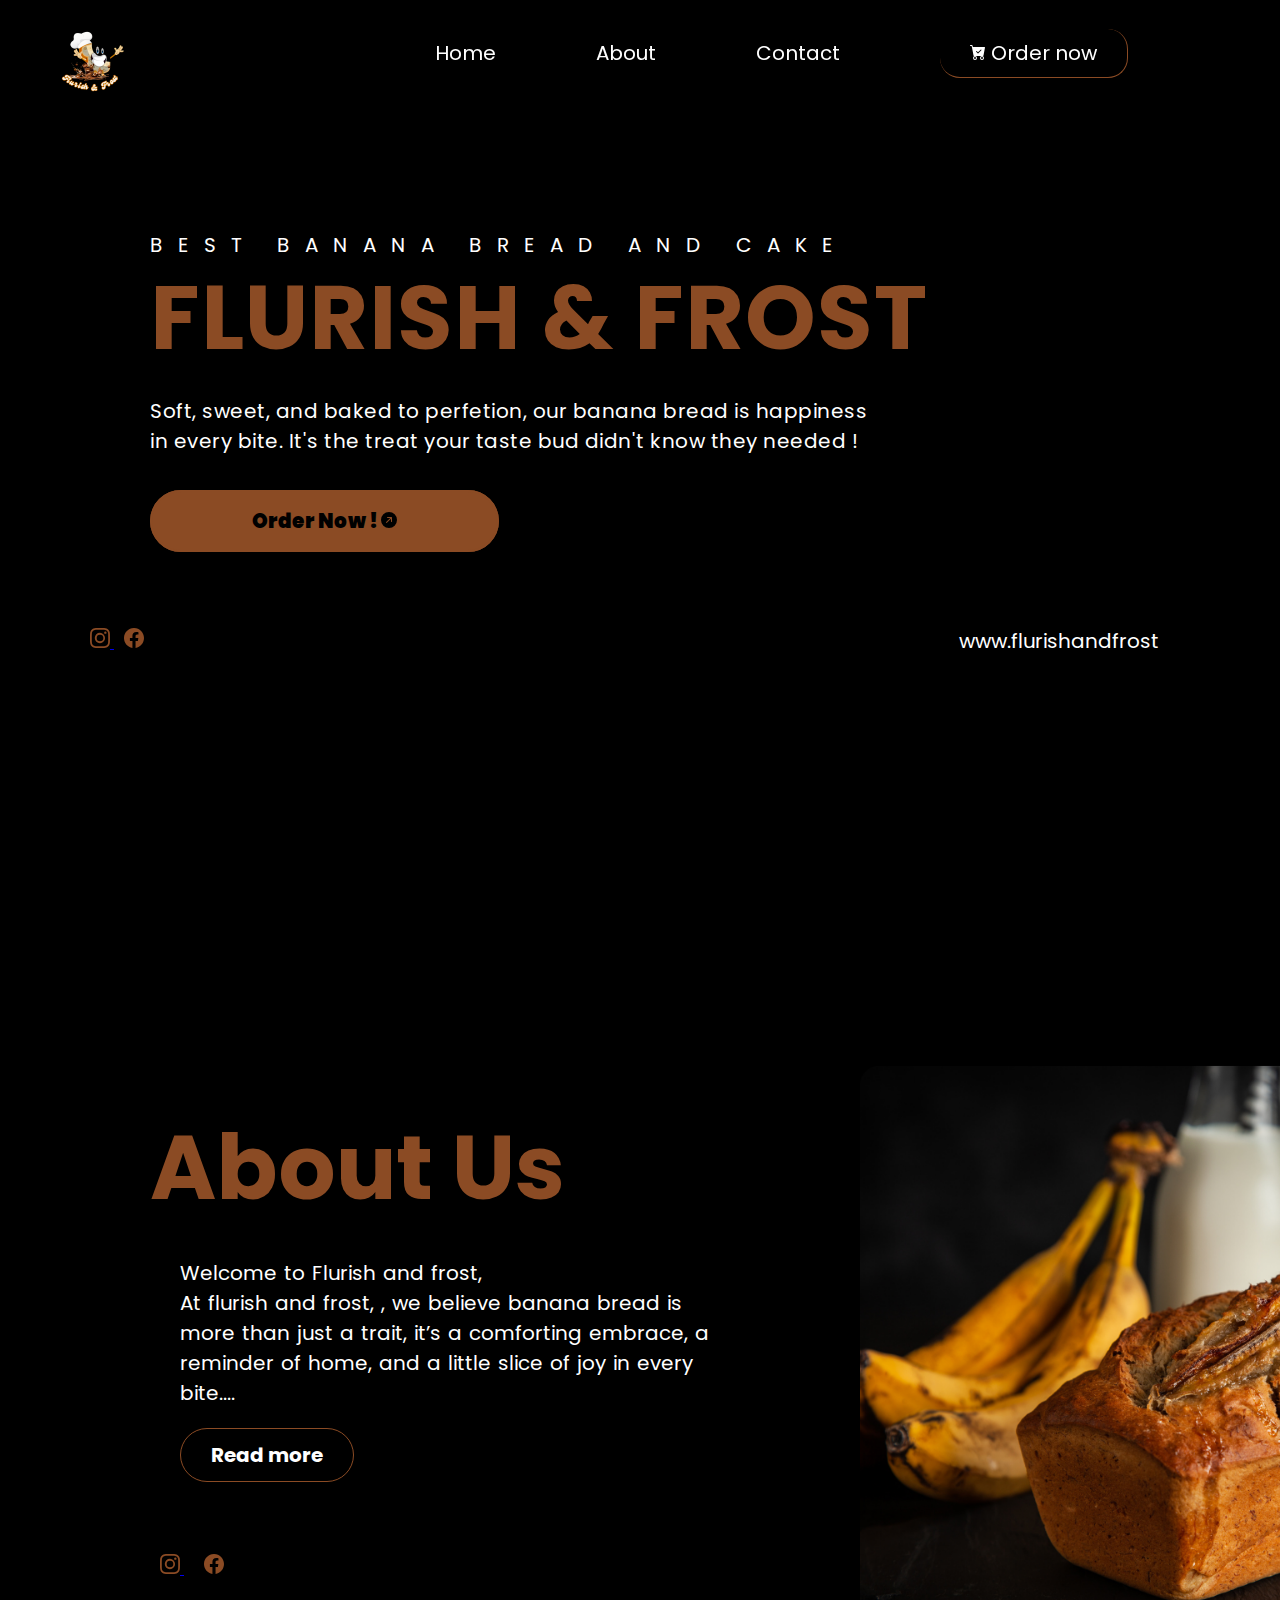
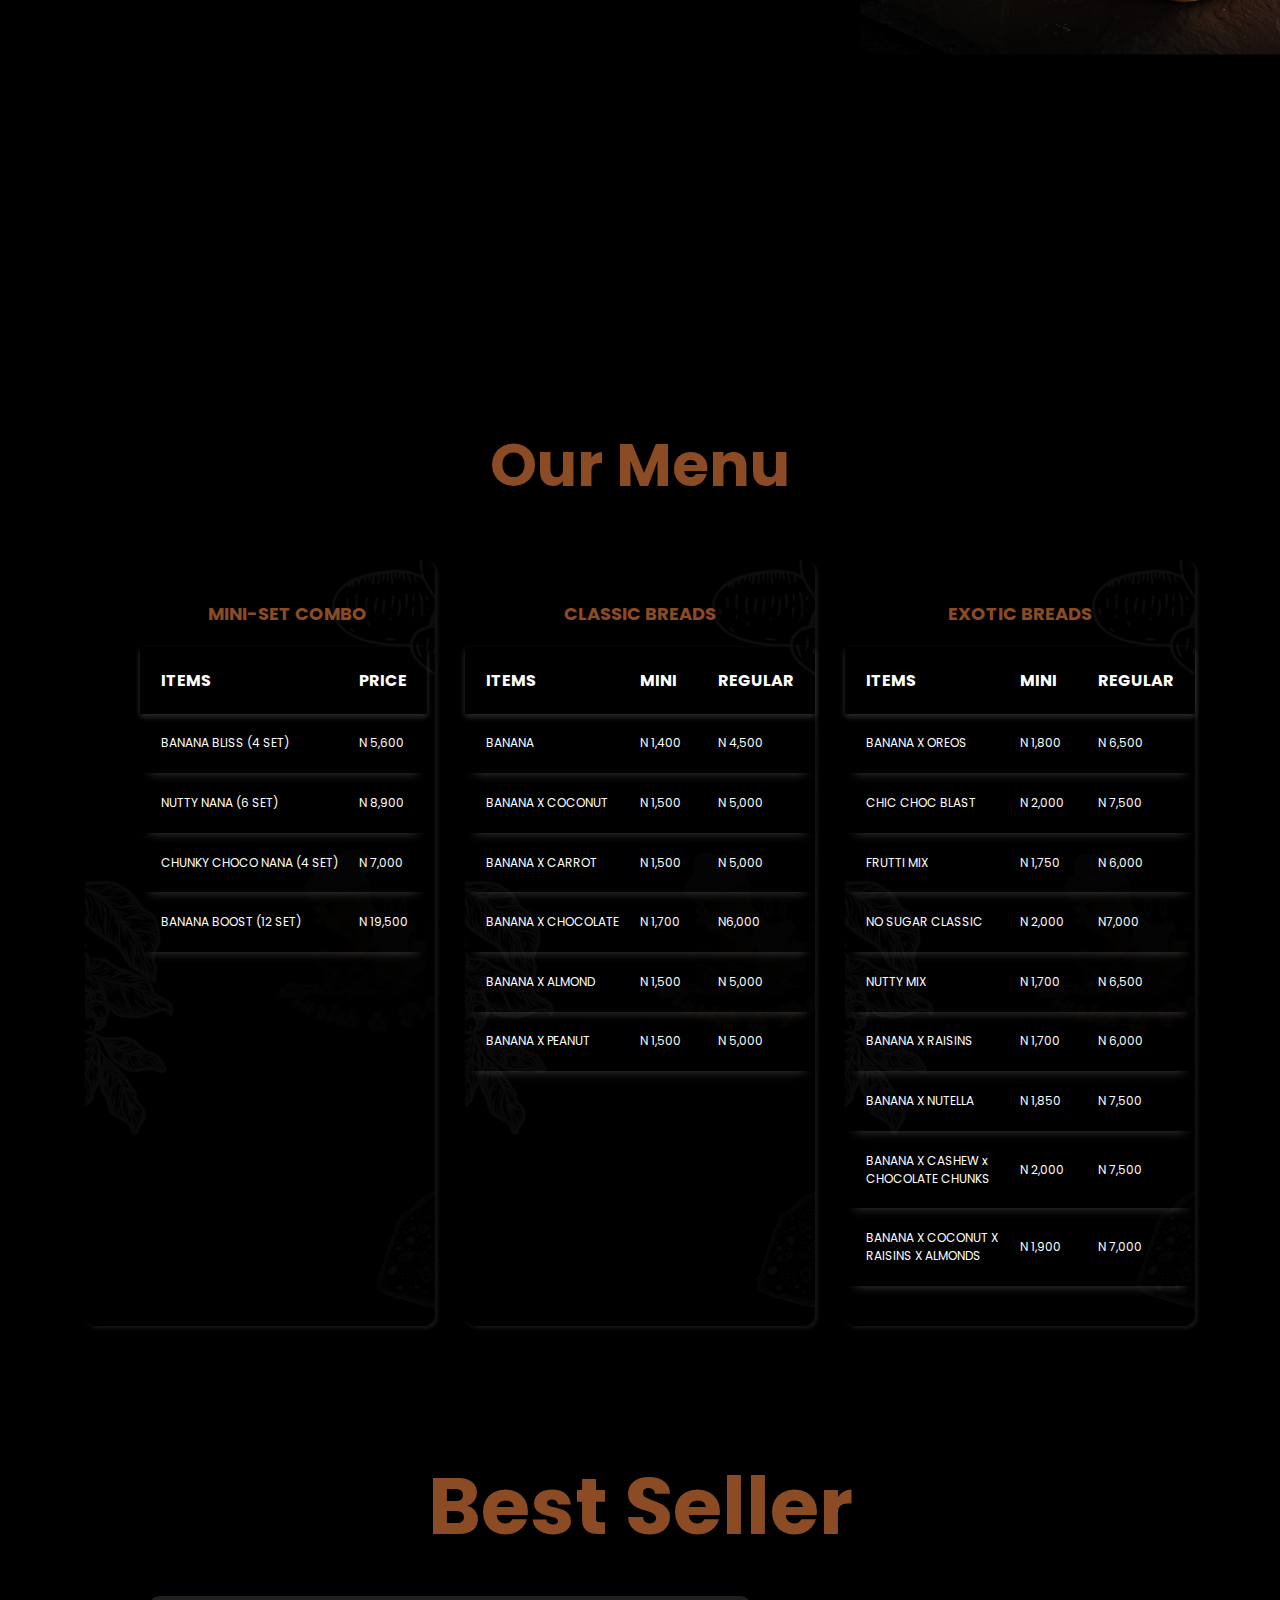
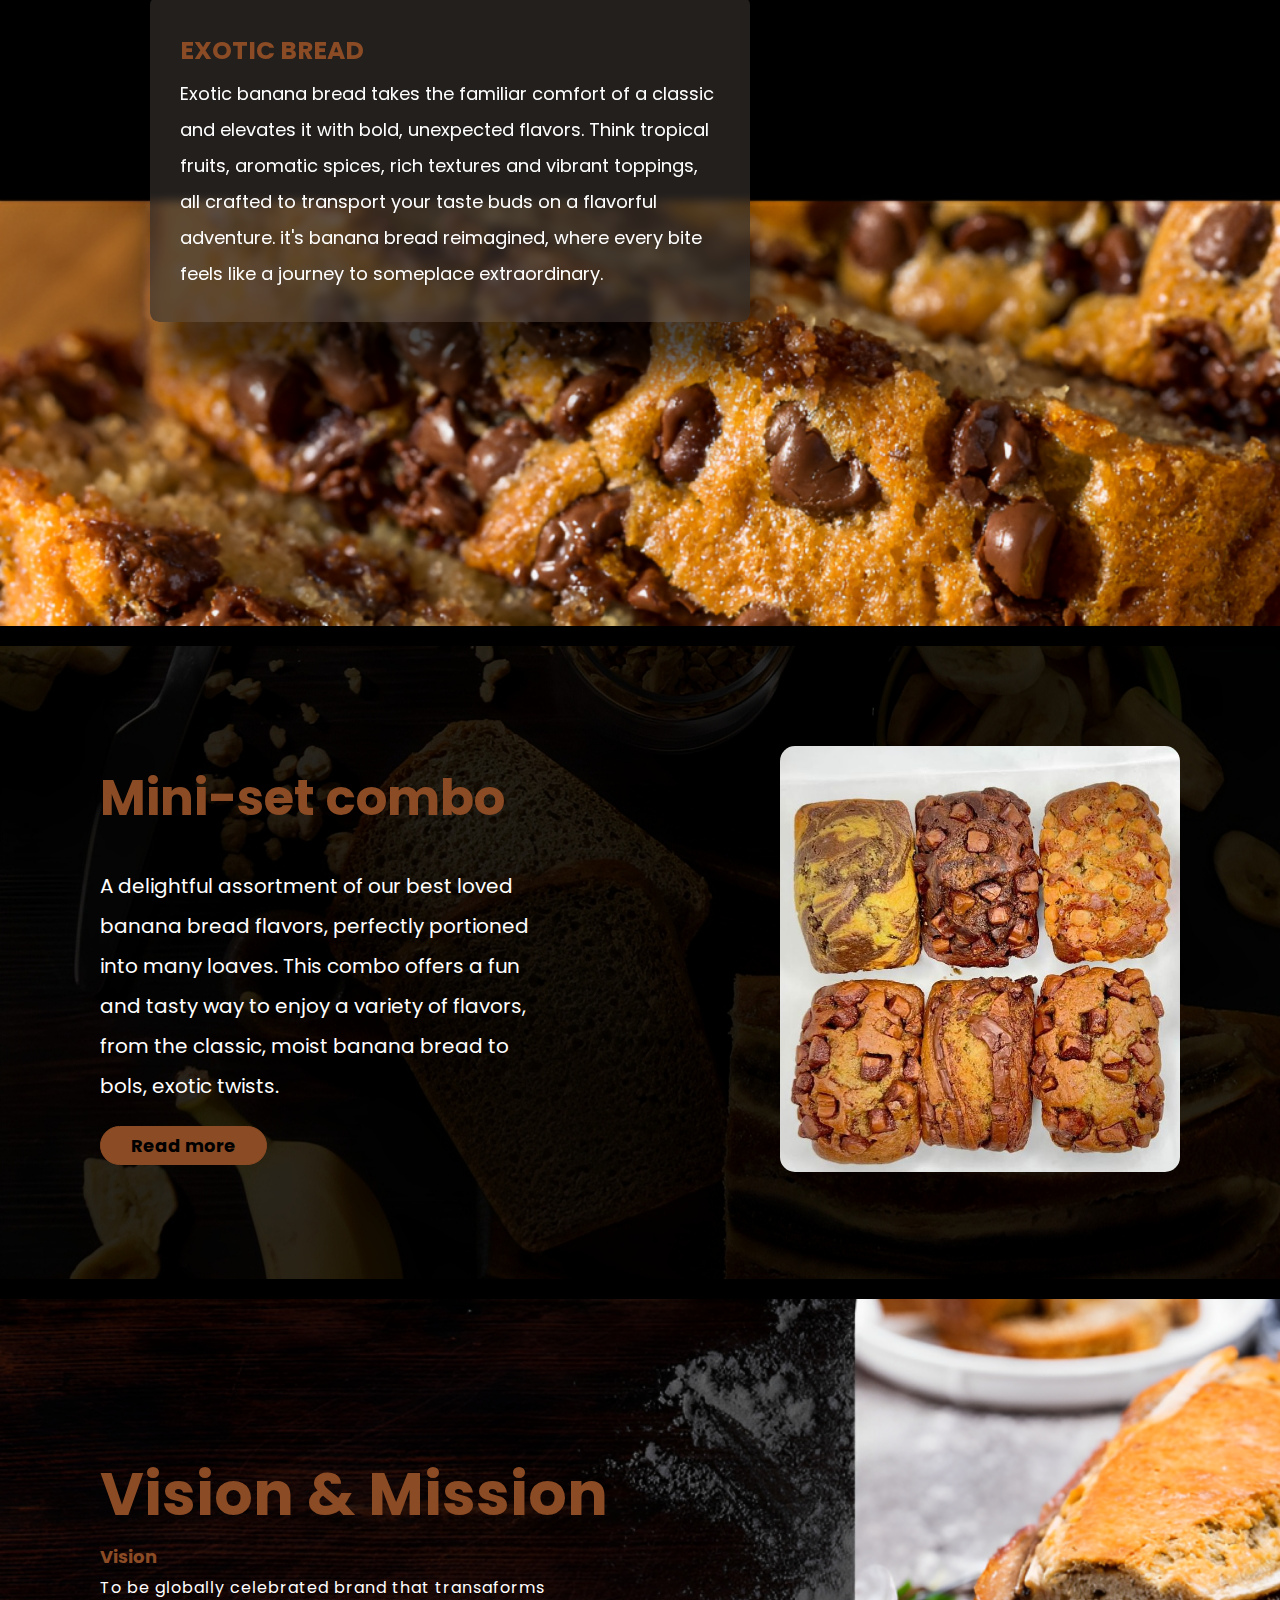
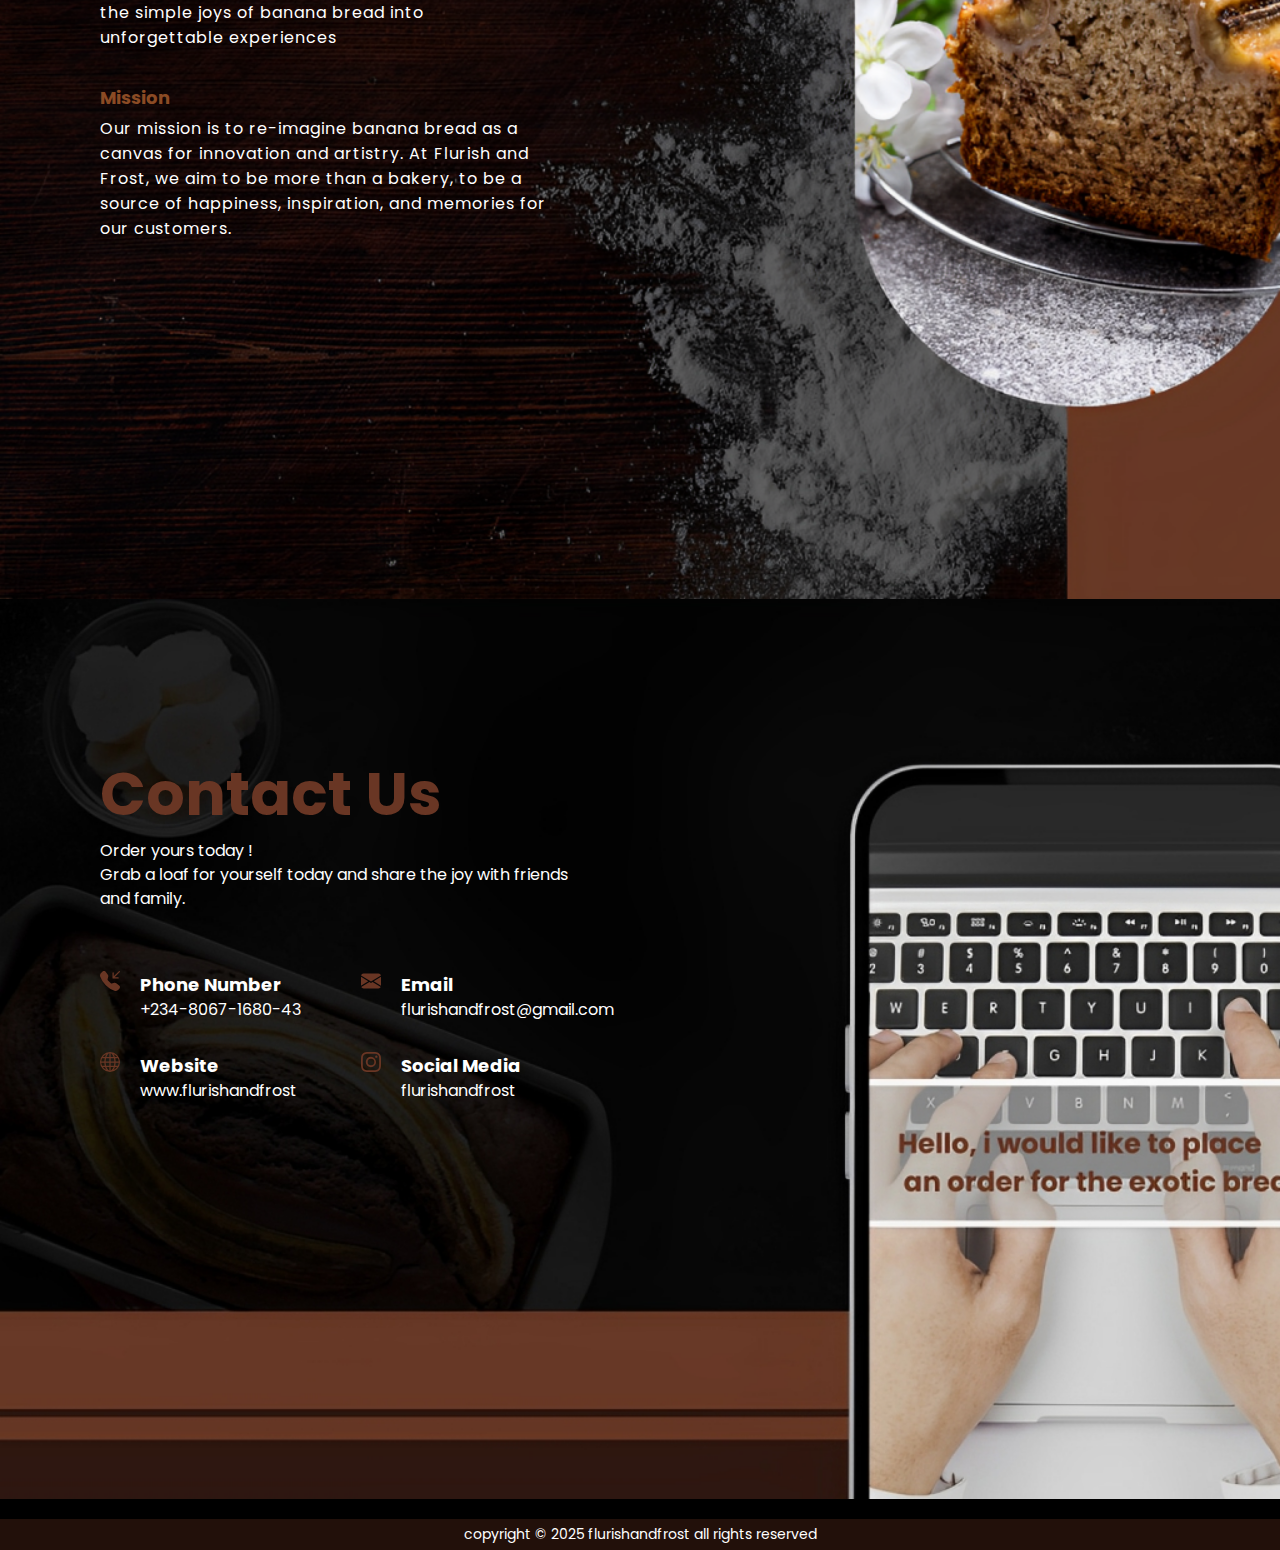
==== index.html @ 17d70f42 "Add files via upload" ====
<!DOCTYPE html>
<html lang="en">
  <head>
    <meta charset="UTF-8" />
    <meta name="viewport" content="width=device-width, initial-scale=1.0" />
    <meta
      name="description"
      content="Quality Bread at affordable prices. Chat to order directly on WhatsApp."
    />
    <title>Flurish_and_Frost</title>

    <link rel="shortcut icon" href="img/Logopng.png" type="image/x-icon" />

    <link rel="stylesheet" href="style.css" />
    <link rel="preconnect" href="https://fonts.googleapis.com" />

    <link rel="preconnect" href="https://fonts.gstatic.com" crossorigin />

    <link
      href="https://fonts.googleapis.com/css2?family=Poppins:ital,wght@0,100;0,200;0,300;0,400;0,500;0,600;0,700;0,800;0,900;1,100;1,200;1,300;1,400;1,500;1,600;1,700;1,800;1,900&family=Rubik:ital,wght@0,300..900;1,300..900&display=swap"
      rel="stylesheet"
    />
  </head>
  <body>
    <!-- Hero section begins -->
    <div class="hero-section" id="home">
      <video autoplay loop muted class="background-clip">
        <source src="Black Simple Bread Tutorial Video.mp4" type="video/mp4" />
      </video>
      <!--Header BEGINS-->
      <header>
        <img class="logo" src="img/Logopng.png" alt="logo image" />
        <ul class="menu">
          <li class="lists"><a href="#home">Home</a></li>
          <li class="lists"><a href="#about">About</a></li>
          <li class="lists"><a href="#contact">Contact</a></li>
          <li class="go-to-menu">
            <a href="#menu">
              <svg
                xmlns="http://www.w3.org/2000/svg"
                width="16"
                height="16"
                fill="currentColor"
                class="bi bi-cart-check-fill"
                viewBox="0 0 16 16"
              >
                <path
                  d="M.5 1a.5.5 0 0 0 0 1h1.11l.401 1.607 1.498 7.985A.5.5 0 0 0 4 12h1a2 2 0 1 0 0 4 2 2 0 0 0 0-4h7a2 2 0 1 0 0 4 2 2 0 0 0 0-4h1a.5.5 0 0 0 .491-.408l1.5-8A.5.5 0 0 0 14.5 3H2.89l-.405-1.621A.5.5 0 0 0 2 1zM6 14a1 1 0 1 1-2 0 1 1 0 0 1 2 0m7 0a1 1 0 1 1-2 0 1 1 0 0 1 2 0m-1.646-7.646-3 3a.5.5 0 0 1-.708 0l-1.5-1.5a.5.5 0 1 1 .708-.708L8 8.293l2.646-2.647a.5.5 0 0 1 .708.708"
                />
              </svg>
              Order now
            </a>
          </li>
        </ul>
      </header>

      <div class="hero-main appear">
        <p class="hero-spaced-letters">BEST BANANA BREAD AND CAKE</p>
        <h1>FLURISH & FROST</h1>
        <p class="hero-small-text">
          Soft, sweet, and baked to perfetion, our banana bread is happiness
          <br />
          in every bite. It's the treat your taste bud didn't know they needed !
        </p>
        <a href="#menu">
          <strong>Order Now ! </strong>
          <svg
            xmlns="http://www.w3.org/2000/svg"
            width="16"
            height="16"
            fill="currentColor"
            class="bi bi-arrow-up-right-circle-fill"
            viewBox="0 0 16 16"
          >
            <path
              d="M0 8a8 8 0 1 0 16 0A8 8 0 0 0 0 8m5.904 2.803a.5.5 0 1 1-.707-.707L9.293 6H6.525a.5.5 0 1 1 0-1H10.5a.5.5 0 0 1 .5.5v3.975a.5.5 0 0 1-1 0V6.707z"
            />
          </svg>
        </a>
      </div>
      <!--Hero footer BEGINS-->
      <div class="hero-footer">
        <div class="social-links">
          <a
            href="https://www.instagram.com/flurishandfrost?igsh=M3dkbzBxcmYwMWEx"
            target="_blank"
          >
            <svg
              style="margin-left: 10px; text-decoration: none; color: #8b4b24"
              xmlns="http://www.w3.org/2000/svg"
              width="20"
              height="20"
              fill="currentColor"
              class="bi bi-instagram"
              viewBox="0 0 16 16"
            >
              <path
                d="M8 0C5.829 0 5.556.01 4.703.048 3.85.088 3.269.222 2.76.42a3.9 3.9 0 0 0-1.417.923A3.9 3.9 0 0 0 .42 2.76C.222 3.268.087 3.85.048 4.7.01 5.555 0 5.827 0 8.001c0 2.172.01 2.444.048 3.297.04.852.174 1.433.372 1.942.205.526.478.972.923 1.417.444.445.89.719 1.416.923.51.198 1.09.333 1.942.372C5.555 15.99 5.827 16 8 16s2.444-.01 3.298-.048c.851-.04 1.434-.174 1.943-.372a3.9 3.9 0 0 0 1.416-.923c.445-.445.718-.891.923-1.417.197-.509.332-1.09.372-1.942C15.99 10.445 16 10.173 16 8s-.01-2.445-.048-3.299c-.04-.851-.175-1.433-.372-1.941a3.9 3.9 0 0 0-.923-1.417A3.9 3.9 0 0 0 13.24.42c-.51-.198-1.092-.333-1.943-.372C10.443.01 10.172 0 7.998 0zm-.717 1.442h.718c2.136 0 2.389.007 3.232.046.78.035 1.204.166 1.486.275.373.145.64.319.92.599s.453.546.598.92c.11.281.24.705.275 1.485.039.843.047 1.096.047 3.231s-.008 2.389-.047 3.232c-.035.78-.166 1.203-.275 1.485a2.5 2.5 0 0 1-.599.919c-.28.28-.546.453-.92.598-.28.11-.704.24-1.485.276-.843.038-1.096.047-3.232.047s-2.39-.009-3.233-.047c-.78-.036-1.203-.166-1.485-.276a2.5 2.5 0 0 1-.92-.598 2.5 2.5 0 0 1-.6-.92c-.109-.281-.24-.705-.275-1.485-.038-.843-.046-1.096-.046-3.233s.008-2.388.046-3.231c.036-.78.166-1.204.276-1.486.145-.373.319-.64.599-.92s.546-.453.92-.598c.282-.11.705-.24 1.485-.276.738-.034 1.024-.044 2.515-.045zm4.988 1.328a.96.96 0 1 0 0 1.92.96.96 0 0 0 0-1.92m-4.27 1.122a4.109 4.109 0 1 0 0 8.217 4.109 4.109 0 0 0 0-8.217m0 1.441a2.667 2.667 0 1 1 0 5.334 2.667 2.667 0 0 1 0-5.334"
              />
            </svg>
          </a>
          <a
            href="https://www.facebook.com/share/1EPJJAxExL/?mibextid=LQQJ4d"
            target="_blank"
          >
            <svg
              style="margin-left: 10px; text-decoration: none; color: #8b4b24"
              xmlns="http://www.w3.org/2000/svg"
              width="20"
              height="20"
              fill="currentColor"
              class="bi bi-facebook"
              viewBox="0 0 16 16"
            >
              <path
                d="M16 8.049c0-4.446-3.582-8.05-8-8.05C3.58 0-.002 3.603-.002 8.05c0 4.017 2.926 7.347 6.75 7.951v-5.625h-2.03V8.05H6.75V6.275c0-2.017 1.195-3.131 3.022-3.131.876 0 1.791.157 1.791.157v1.98h-1.009c-.993 0-1.303.621-1.303 1.258v1.51h2.218l-.354 2.326H9.25V16c3.824-.604 6.75-3.934 6.75-7.951"
              />
            </svg>
          </a>
        </div>
        <div class="web-link"><a href="#">www.flurishandfrost</a></div>
      </div>
      <!--Hero footer ends-->
    </div>
    <!--Hero section ends-->

    <!-- About section begins -->
    <div class="about ease-in" id="about">
      <div class="about-content">
        <h1>About Us</h1>
        <div class="card">
          <input id="click" type="checkbox" />

          <p>
            Welcome to Flurish and frost, <br />
            At flurish and frost, , we believe banana bread is<br />
            more than just a trait, it’s a comforting embrace, a<br />
            reminder of home, and a little slice of joy in every<br />bite....
          </p>
          <div class="content">
            <p>
              Our banana breads are crafted with care, using only <br />
              the finest, all-natural ingredients. From perfectly ripe
              <br />bananas to decadent flavors <br />and unexpected twists.<br />
              Whether you're indulging solo, sharing with loved ones,<br />
              or gifting a sweet slice of happiness<br />
              we invite you to flurish & frost your day 😋!
            </p>
            <label for="click">Show less</label>
          </div>

          <label for="click">Read more</label>
        </div>
        <div class="style-div"></div>
        <div class="style-div2"></div>
        <div class="social-links">
          <a
            href="https://www.instagram.com/flurishandfrost?igsh=M3dkbzBxcmYwMWEx"
            target="_blank"
          >
            <svg
              style="
                margin-left: 10px;
                margin-top: 50px;
                text-decoration: none;
                color: #8b4b24;
              "
              xmlns="http://www.w3.org/2000/svg"
              width="20"
              height="20"
              fill="currentColor"
              class="bi bi-instagram"
              viewBox="0 0 16 16"
            >
              <path
                d="M8 0C5.829 0 5.556.01 4.703.048 3.85.088 3.269.222 2.76.42a3.9 3.9 0 0 0-1.417.923A3.9 3.9 0 0 0 .42 2.76C.222 3.268.087 3.85.048 4.7.01 5.555 0 5.827 0 8.001c0 2.172.01 2.444.048 3.297.04.852.174 1.433.372 1.942.205.526.478.972.923 1.417.444.445.89.719 1.416.923.51.198 1.09.333 1.942.372C5.555 15.99 5.827 16 8 16s2.444-.01 3.298-.048c.851-.04 1.434-.174 1.943-.372a3.9 3.9 0 0 0 1.416-.923c.445-.445.718-.891.923-1.417.197-.509.332-1.09.372-1.942C15.99 10.445 16 10.173 16 8s-.01-2.445-.048-3.299c-.04-.851-.175-1.433-.372-1.941a3.9 3.9 0 0 0-.923-1.417A3.9 3.9 0 0 0 13.24.42c-.51-.198-1.092-.333-1.943-.372C10.443.01 10.172 0 7.998 0zm-.717 1.442h.718c2.136 0 2.389.007 3.232.046.78.035 1.204.166 1.486.275.373.145.64.319.92.599s.453.546.598.92c.11.281.24.705.275 1.485.039.843.047 1.096.047 3.231s-.008 2.389-.047 3.232c-.035.78-.166 1.203-.275 1.485a2.5 2.5 0 0 1-.599.919c-.28.28-.546.453-.92.598-.28.11-.704.24-1.485.276-.843.038-1.096.047-3.232.047s-2.39-.009-3.233-.047c-.78-.036-1.203-.166-1.485-.276a2.5 2.5 0 0 1-.92-.598 2.5 2.5 0 0 1-.6-.92c-.109-.281-.24-.705-.275-1.485-.038-.843-.046-1.096-.046-3.233s.008-2.388.046-3.231c.036-.78.166-1.204.276-1.486.145-.373.319-.64.599-.92s.546-.453.92-.598c.282-.11.705-.24 1.485-.276.738-.034 1.024-.044 2.515-.045zm4.988 1.328a.96.96 0 1 0 0 1.92.96.96 0 0 0 0-1.92m-4.27 1.122a4.109 4.109 0 1 0 0 8.217 4.109 4.109 0 0 0 0-8.217m0 1.441a2.667 2.667 0 1 1 0 5.334 2.667 2.667 0 0 1 0-5.334"
              />
            </svg>
          </a>
          <a
            href="https://www.facebook.com/share/1EPJJAxExL/?mibextid=LQQJ4d"
            target="_blank"
          >
            <svg
              style="margin-left: 20px; text-decoration: none; color: #8b4b24"
              xmlns="http://www.w3.org/2000/svg"
              width="20"
              height="20"
              fill="currentColor"
              class="bi bi-facebook"
              viewBox="0 0 16 16"
            >
              <path
                d="M16 8.049c0-4.446-3.582-8.05-8-8.05C3.58 0-.002 3.603-.002 8.05c0 4.017 2.926 7.347 6.75 7.951v-5.625h-2.03V8.05H6.75V6.275c0-2.017 1.195-3.131 3.022-3.131.876 0 1.791.157 1.791.157v1.98h-1.009c-.993 0-1.303.621-1.303 1.258v1.51h2.218l-.354 2.326H9.25V16c3.824-.604 6.75-3.934 6.75-7.951"
              />
            </svg>
          </a>
        </div>
      </div>
    </div>
    <!-- About section ends -->

    <!-- Menu setion Begins -->
    <div class="menu-section ease-in" id="menu">
      <h2>Our Menu</h2>
      <div class="flex-menu">
        <div class="table-menu ease-in i">
          <section class="table-header">
            <h2>MINI-SET COMBO</h2>
          </section>
          <section class="table-body">
            <table>
              <thead>
                <tr>
                  <th>ITEMS</th>
                  <th>PRICE</th>
                </tr>
              </thead>

              <tbody style="padding-top: 20px">
                <tr>
                  <td>BANANA BLISS (4 SET)</td>
                  <td>
                    <a
                      href=""
                      onclick="sendMessage('BANANA BLISS (4 SET)', 5600)"
                      >N 5,600</a
                    >
                  </td>
                </tr>
              </tbody>

              <tbody>
                <tr>
                  <td>NUTTY NANA (6 SET)</td>
                  <td>
                    <a
                      href="#"
                      onclick="sendMessage('NUTTY NANA (6 SET)', 8900)"
                      >N 8,900</a
                    >
                  </td>
                </tr>
              </tbody>

              <tbody>
                <tr>
                  <td>CHUNKY CHOCO NANA (4 SET)</td>
                  <td>
                    <a
                      href="#"
                      onclick="sendMessage('CHUNKY CHOCO NANA (4 SET)', 7000)"
                      >N 7,000</a
                    >
                  </td>
                </tr>
              </tbody>

              <tbody>
                <tr>
                  <td>BANANA BOOST (12 SET)</td>
                  <td>
                    <a
                      href="#"
                      onclick="sendMessage('BANANA BOOST (12 SET)', 19500)"
                      >N 19,500</a
                    >
                  </td>
                </tr>
              </tbody>
            </table>
          </section>
        </div>

        <div class="table-menu ease-in ii">
          <section class="table-header">
            <h2>Classic breads</h2>
          </section>
          <section class="table-body">
            <table>
              <thead>
                <tr>
                  <th>ITEMS</th>
                  <th>MINI</th>
                  <th>REGULAR</th>
                </tr>
              </thead>

              <tbody style="padding-top: 20px">
                <tr>
                  <td>BANANA</td>
                  <td>
                    <a href="#" onclick="sendMessage('Mini Banana Bread', 1400)"
                      >N 1,400
                    </a>
                  </td>
                  <td>
                    <a
                      href="#"
                      onclick="sendMessage('Regular Banana Bread', 4500)"
                      >N 4,500</a
                    >
                  </td>
                </tr>
              </tbody>

              <tbody>
                <tr>
                  <td>BANANA X COCONUT</td>
                  <td>
                    <a
                      href="#"
                      onclick="sendMessage('Mini BANANA X COCONUT', 1500)"
                      >N 1,500</a
                    >
                  </td>
                  <td>
                    <a
                      href="#"
                      onclick="sendMessage('Regular BANANA X COCONUT', 5000)"
                      >N 5,000</a
                    >
                  </td>
                </tr>
              </tbody>

              <tbody>
                <tr>
                  <td>BANANA X CARROT</td>
                  <td>
                    <a
                      href="#"
                      onclick="sendMessage('Mini BANANA X CARROTT', 1500)"
                      >N 1,500
                    </a>
                  </td>
                  <td>
                    <a
                      href="#"
                      onclick="sendMessage('Regular BANANA X CARROT', 5000)"
                      >N 5,000</a
                    >
                  </td>
                </tr>
              </tbody>

              <tbody>
                <tr>
                  <td>BANANA X CHOCOLATE</td>
                  <td>
                    <a
                      href="#"
                      onclick="sendMessage('Mini BANANA X CHOCOLATE', 1700)"
                      >N 1,700</a
                    >
                  </td>
                  <td>
                    <a
                      href="#"
                      onclick="sendMessage('Regular BANANA X CHOCOLATE', 6000)"
                      >N6,000</a
                    >
                  </td>
                </tr>
              </tbody>

              <tbody>
                <tr>
                  <td>BANANA X ALMOND</td>
                  <td>
                    <a
                      href="#"
                      onclick="sendMessage('Mini BANANA X ALMOND', 1500)"
                      >N 1,500
                    </a>
                  </td>
                  <td>
                    <a
                      href="#"
                      onclick="sendMessage('Regular BANANA X ALMOND', 5000)"
                      >N 5,000
                    </a>
                  </td>
                </tr>
              </tbody>

              <tbody>
                <tr>
                  <td>BANANA X PEANUT</td>
                  <td>
                    <a
                      href="#"
                      onclick="sendMessage('Mini BANANA X PEANUT', 1500)"
                      >N 1,500
                    </a>
                  </td>
                  <td>
                    <a
                      href="#"
                      onclick="sendMessage('Regular BANANA X PEANUT', 5000)"
                      >N 5,000</a
                    >
                  </td>
                </tr>
              </tbody>
            </table>
          </section>
        </div>

        <div class="table-menu ease-in iii">
          <section class="table-header">
            <h2>Exotic breads</h2>
          </section>
          <section class="table-body">
            <table>
              <thead>
                <tr>
                  <th>ITEMS</th>
                  <th>MINI</th>
                  <th>REGULAR</th>
                </tr>
              </thead>

              <tbody>
                <tr>
                  <td>BANANA X OREOS</td>
                  <td>
                    <a
                      href="#"
                      onclick="sendMessage('Mini BANANA X OREOS', 1800)"
                      >N 1,800</a
                    >
                  </td>
                  <td>
                    <a
                      href="#"
                      onclick="sendMessage('Regular BANANA X OREOS', 6500)"
                      >N 6,500</a
                    >
                  </td>
                </tr>
              </tbody>

              <tbody>
                <tr>
                  <td>CHIC CHOC BLAST</td>
                  <td>
                    <a
                      href="#"
                      onclick="sendMessage('Mini CHIC CHOC BLAST', 2000)"
                      >N 2,000</a
                    >
                  </td>
                  <td>
                    <a
                      href="#"
                      onclick="sendMessage('Regular CHIC CHOC BLAST', 7500)"
                      >N 7,500</a
                    >
                  </td>
                </tr>
              </tbody>

              <tbody>
                <tr>
                  <td>FRUTTI MIX</td>
                  <td>
                    <a href="#" onclick="sendMessage('Mini FRUTTI MIX', 1750)"
                      >N 1,750</a
                    >
                  </td>
                  <td>
                    <a
                      href="#"
                      onclick="sendMessage('Regular FRUTTI MIX', 6000)"
                      >N 6,000</a
                    >
                  </td>
                </tr>
              </tbody>

              <tbody>
                <tr>
                  <td>NO SUGAR CLASSIC</td>
                  <td>
                    <a
                      href="#"
                      onclick="sendMessage('Mini NO SUGAR CLASSIC', 2000)"
                      >N 2,000</a
                    >
                  </td>
                  <td>
                    <a
                      href="#"
                      onclick="sendMessage('Regular NO SUGAR CLASSIC', 7000)"
                      >N7,000</a
                    >
                  </td>
                </tr>
              </tbody>

              <tbody>
                <tr>
                  <td>NUTTY MIX</td>
                  <td>
                    <a href="#" onclick="sendMessage('Mini NUTTY MIX', 1700)"
                      >N 1,700</a
                    >
                  </td>
                  <td>
                    <a href="#" onclick="sendMessage('Regular NUTTY MIX', 6500)"
                      >N 6,500</a
                    >
                  </td>
                </tr>
              </tbody>

              <tbody>
                <tr>
                  <td>BANANA X RAISINS</td>
                  <td>
                    <a
                      href="#"
                      onclick="sendMessage('Mini BANANA X RAISINS', 1700)"
                      >N 1,700</a
                    >
                  </td>
                  <td>
                    <a
                      href="#"
                      onclick="sendMessage('Regular BANANA X RAISINS', 6000)"
                      >N 6,000</a
                    >
                  </td>
                </tr>
              </tbody>

              <tbody>
                <tr>
                  <td>BANANA X NUTELLA</td>
                  <td>
                    <a
                      href="#"
                      onclick="sendMessage('Mini BANANA X NUTELLA', 1850)"
                      >N 1,850</a
                    >
                  </td>
                  <td>
                    <a
                      href="#"
                      onclick="sendMessage('Regular BANANA X NUTELLA', 7500)"
                      >N 7,500</a
                    >
                  </td>
                </tr>
              </tbody>

              <tbody>
                <tr>
                  <td>BANANA X CASHEW x CHOCOLATE CHUNKS</td>
                  <td>
                    <a
                      href="#"
                      onclick="sendMessage('Mini BANANA X CASHEW X CHOCOLATE CHUNKS', 2000)"
                      >N 2,000</a
                    >
                  </td>
                  <td>
                    <a
                      href="#"
                      onclick="sendMessage('Regular BANANA X CASHEW X CHOCOLATE CHUNKS', 7500)"
                      >N 7,500</a
                    >
                  </td>
                </tr>
              </tbody>

              <tbody>
                <tr>
                  <td>BANANA X COCONUT X <br />RAISINS X ALMONDS</td>
                  <td>
                    <a
                      href="#"
                      onclick="sendMessage('Mini BANANA X COCONUT X RAISINS X ALMOND ', 1900)"
                      >N 1,900</a
                    >
                  </td>
                  <td>
                    <a
                      href="#"
                      onclick="sendMessage('Regular BANANA X COCONUT X RAISINS X ALMOND', 7000)"
                      >N 7,000</a
                    >
                  </td>
                </tr>
              </tbody>
            </table>
          </section>
        </div>
      </div>
    </div>
    <!-- Menu section Ends -->

    <!-- Best seller exotic section begins -->
    <div class="best-seller-exotic">
      <h2>Best Seller</h2>
      <div class="best-seller-card ease-in">
        <h3>EXOTIC BREAD</h3>
        <p>
          Exotic banana bread takes the familiar comfort of a classic and
          elevates it with bold, unexpected flavors. Think tropical fruits,
          aromatic spices, rich textures and vibrant toppings, all crafted to
          transport your taste buds on a flavorful adventure. it's banana bread
          reimagined, where every bite feels like a journey to someplace
          extraordinary.
        </p>
      </div>
    </div>
    <!-- Best seller exotic section ends -->

    <!-- Best seller mini-set combo begins -->
    <div class="best-seller-mini-combo">
      <div class="combo-flex">
        <div class="combo-card ease-in">
          <h2>Mini-set combo</h2>
          <input id="check" type="checkbox" />

          <p>
            A delightful assortment of our best loved banana bread flavors,
            perfectly portioned into many loaves. This combo offers a fun and
            tasty way to enjoy a variety of flavors, from the classic, moist
            banana bread to bols, exotic twists.
          </p>
          <div class="combo-content">
            <p>
              Perfect for shaing, gifting, or satisfying a craving for something
              sweet and satisfying. With each mini-loaf, you get a little bite
              of everything, ideal for those whoe wants to try more and indulge
              in a range of delicious, comforting treats.😋
            </p>
            <label for="check">Show less</label>
          </div>

          <label for="check">Read more</label>
        </div>

        <div class="ease-in">
          <img
            src="img/mini set combo.jpg"
            alt="mini-set banana bread"
            width="500"
          />
        </div>
      </div>
    </div>
    <!-- Best seller mini-set combo ends -->

    <!-- Vision section Begins-->
    <div class="vision-section ease-in">
      <h2>Vision & Mission</h2>
      <div class="ease-in">
        <h3>Vision</h3>
        <p>
          To be globally celebrated brand that transaforms the simple joys of
          banana bread into unforgettable experiences
        </p>

        <h3>Mission</h3>
        <p>
          Our mission is to re-imagine banana bread as a canvas for innovation
          and artistry. At Flurish and Frost, we aim to be more than a bakery,
          to be a source of happiness, inspiration, and memories for our
          customers.
        </p>
      </div>
    </div>
    <!-- Vision section Ends -->

    <!-- Contact Section begins -->
    <div class="contact-section ease-in" id="contact">
      <h2>Contact Us</h2>
      <p>Order yours today !</p>
      <p class="xi">
        Grab a loaf for yourself today and share the joy with friends and
        family.
      </p>

      <div class="contact-flex">
        <div>
          <div class="contact-flex">
            <svg
              xmlns="http://www.w3.org/2000/svg"
              width="16"
              height="16"
              fill="#693624"
              class="bi bi-telephone-inbound-fill"
              viewBox="0 0 16 16"
            >
              <path
                fill-rule="evenodd"
                d="M1.885.511a1.745 1.745 0 0 1 2.61.163L6.29 2.98c.329.423.445.974.315 1.494l-.547 2.19a.68.68 0 0 0 .178.643l2.457 2.457a.68.68 0 0 0 .644.178l2.189-.547a1.75 1.75 0 0 1 1.494.315l2.306 1.794c.829.645.905 1.87.163 2.611l-1.034 1.034c-.74.74-1.846 1.065-2.877.702a18.6 18.6 0 0 1-7.01-4.42 18.6 18.6 0 0 1-4.42-7.009c-.362-1.03-.037-2.137.703-2.877zM15.854.146a.5.5 0 0 1 0 .708L11.707 5H14.5a.5.5 0 0 1 0 1h-4a.5.5 0 0 1-.5-.5v-4a.5.5 0 0 1 1 0v2.793L15.146.146a.5.5 0 0 1 .708 0"
              />
            </svg>
            <div>
              <h3>Phone Number</h3>
              <p>+234-8067-1680-43</p>
            </div>
          </div>

          <div class="contact-flex">
            <svg
              xmlns="http://www.w3.org/2000/svg"
              width="16"
              height="16"
              fill="#693624"
              class="bi bi-globe"
              viewBox="0 0 16 16"
            >
              <path
                d="M0 8a8 8 0 1 1 16 0A8 8 0 0 1 0 8m7.5-6.923c-.67.204-1.335.82-1.887 1.855A8 8 0 0 0 5.145 4H7.5zM4.09 4a9.3 9.3 0 0 1 .64-1.539 7 7 0 0 1 .597-.933A7.03 7.03 0 0 0 2.255 4zm-.582 3.5c.03-.877.138-1.718.312-2.5H1.674a7 7 0 0 0-.656 2.5zM4.847 5a12.5 12.5 0 0 0-.338 2.5H7.5V5zM8.5 5v2.5h2.99a12.5 12.5 0 0 0-.337-2.5zM4.51 8.5a12.5 12.5 0 0 0 .337 2.5H7.5V8.5zm3.99 0V11h2.653c.187-.765.306-1.608.338-2.5zM5.145 12q.208.58.468 1.068c.552 1.035 1.218 1.65 1.887 1.855V12zm.182 2.472a7 7 0 0 1-.597-.933A9.3 9.3 0 0 1 4.09 12H2.255a7 7 0 0 0 3.072 2.472M3.82 11a13.7 13.7 0 0 1-.312-2.5h-2.49c.062.89.291 1.733.656 2.5zm6.853 3.472A7 7 0 0 0 13.745 12H11.91a9.3 9.3 0 0 1-.64 1.539 7 7 0 0 1-.597.933M8.5 12v2.923c.67-.204 1.335-.82 1.887-1.855q.26-.487.468-1.068zm3.68-1h2.146c.365-.767.594-1.61.656-2.5h-2.49a13.7 13.7 0 0 1-.312 2.5m2.802-3.5a7 7 0 0 0-.656-2.5H12.18c.174.782.282 1.623.312 2.5zM11.27 2.461c.247.464.462.98.64 1.539h1.835a7 7 0 0 0-3.072-2.472c.218.284.418.598.597.933M10.855 4a8 8 0 0 0-.468-1.068C9.835 1.897 9.17 1.282 8.5 1.077V4z"
              />
            </svg>
            <div>
              <h3>Website</h3>
              <p>www.flurishandfrost</p>
            </div>
          </div>
        </div>

        <div>
          <div class="contact-flex">
            <svg
              xmlns="http://www.w3.org/2000/svg"
              width="16"
              height="16"
              fill="#693624"
              class="bi bi-envelope-fill"
              viewBox="0 0 16 16"
            >
              <path
                d="M.05 3.555A2 2 0 0 1 2 2h12a2 2 0 0 1 1.95 1.555L8 8.414zM0 4.697v7.104l5.803-3.558zM6.761 8.83l-6.57 4.027A2 2 0 0 0 2 14h12a2 2 0 0 0 1.808-1.144l-6.57-4.027L8 9.586zm3.436-.586L16 11.801V4.697z"
              />
            </svg>
            <div>
              <h3>Email</h3>
              <p>flurishandfrost@gmail.com</p>
            </div>
          </div>

          <div class="contact-flex">
            <svg
              xmlns="http://www.w3.org/2000/svg"
              width="16"
              height="16"
              fill="#693624"
              class="bi bi-instagram"
              viewBox="0 0 16 16"
            >
              <path
                d="M8 0C5.829 0 5.556.01 4.703.048 3.85.088 3.269.222 2.76.42a3.9 3.9 0 0 0-1.417.923A3.9 3.9 0 0 0 .42 2.76C.222 3.268.087 3.85.048 4.7.01 5.555 0 5.827 0 8.001c0 2.172.01 2.444.048 3.297.04.852.174 1.433.372 1.942.205.526.478.972.923 1.417.444.445.89.719 1.416.923.51.198 1.09.333 1.942.372C5.555 15.99 5.827 16 8 16s2.444-.01 3.298-.048c.851-.04 1.434-.174 1.943-.372a3.9 3.9 0 0 0 1.416-.923c.445-.445.718-.891.923-1.417.197-.509.332-1.09.372-1.942C15.99 10.445 16 10.173 16 8s-.01-2.445-.048-3.299c-.04-.851-.175-1.433-.372-1.941a3.9 3.9 0 0 0-.923-1.417A3.9 3.9 0 0 0 13.24.42c-.51-.198-1.092-.333-1.943-.372C10.443.01 10.172 0 7.998 0zm-.717 1.442h.718c2.136 0 2.389.007 3.232.046.78.035 1.204.166 1.486.275.373.145.64.319.92.599s.453.546.598.92c.11.281.24.705.275 1.485.039.843.047 1.096.047 3.231s-.008 2.389-.047 3.232c-.035.78-.166 1.203-.275 1.485a2.5 2.5 0 0 1-.599.919c-.28.28-.546.453-.92.598-.28.11-.704.24-1.485.276-.843.038-1.096.047-3.232.047s-2.39-.009-3.233-.047c-.78-.036-1.203-.166-1.485-.276a2.5 2.5 0 0 1-.92-.598 2.5 2.5 0 0 1-.6-.92c-.109-.281-.24-.705-.275-1.485-.038-.843-.046-1.096-.046-3.233s.008-2.388.046-3.231c.036-.78.166-1.204.276-1.486.145-.373.319-.64.599-.92s.546-.453.92-.598c.282-.11.705-.24 1.485-.276.738-.034 1.024-.044 2.515-.045zm4.988 1.328a.96.96 0 1 0 0 1.92.96.96 0 0 0 0-1.92m-4.27 1.122a4.109 4.109 0 1 0 0 8.217 4.109 4.109 0 0 0 0-8.217m0 1.441a2.667 2.667 0 1 1 0 5.334 2.667 2.667 0 0 1 0-5.334"
              />
            </svg>
            <div>
              <h3>Social Media</h3>
              <p>flurishandfrost</p>
            </div>
          </div>
        </div>
      </div>
    </div>
    <!-- Contact Section Ends -->
    <footer>copyright &copy; 2025 flurishandfrost all rights reserved</footer>
    <script src="myscript.js"></script>
  </body>
</html>
---- style.css ----
* {
  margin: 0;
  padding: 0;
  box-sizing: border-box;
  font-family: "poppins";
  scroll-behavior: smooth;
}

body {
  background-color: black;
}

.hero-section {
  height: 100vh;
  position: relative;
}

.background-clip {
  position: absolute;
  right: 0;
  bottom: 0;
  z-index: -1;
}

@media (min-aspect-ratio: 16/9) {
  .background-clip {
    width: 100%;
    height: auto;
  }
}

@media (max-aspect-ratio: 16/9) {
  .background-clip {
    width: auto;
    height: 100%;
  }
}

header {
  /* margin: 30px; */
  display: flex;
  justify-content: space-around;
  /* margin-left: -70px; */
  margin-top: 0;
  align-items: center;
  position: fixed;
  top: 0;
  left: 0;
  width: 100%;
  z-index: 9999;
}

.logo {
  margin-left: -150px;
  padding-top: 25px;
  width: 80px;
}

header a {
  text-decoration: none;
  color: #fff;
}

header a:hover {
  color: #8b4b24;
}

header.sticky {
  background-color: #000000;
  box-shadow: rgba(175, 163, 156, 0.378) 0px 10px 10px -10px;
}
.go-to-menu a {
  color: #ffffff;
  text-decoration: none;
  border-right: 1px solid #8b4b24;
  border-bottom: 1px solid #8b4b24;
  padding: 10px 30px;
  margin-top: -10px;
  border-radius: 20px;
}

.go-to-menu a:hover {
  color: #8b4b24;
  transition: 1s;
  background-image: linear-gradient(
    -30deg,
    rgba(139, 75, 36, 0.762),
    rgba(2, 2, 2, 0.24),
    rgba(0, 0, 0, 0)
  );
}

.menu {
  display: flex;
  color: #ffffff;
  list-style: none;
  gap: 100px;
}

.menu li {
  font-size: 20px;
}

.hero-main {
  margin-left: 150px;
  padding-top: 200px;
}

.hero-spaced-letters {
  color: #ffffff;
  font-size: 20px;
  letter-spacing: 15px;
}

.hero-main h1 {
  font-size: 90px;
  color: #8b4b24;
  letter-spacing: 1px;
  margin-top: -10px;
  margin-bottom: 10px;
}

.hero-small-text {
  font-size: 20px;
  color: #ffffff;
  letter-spacing: 0.5px;
  line-height: 1.5;
  margin-bottom: 50px;
}

.hero-main a {
  color: #000000;
  padding: 15px 100px;
  background-color: #8b4b24;
  border-radius: 40px;
  font-size: 20px;
  font-weight: bolder;
  border: 2px solid #8b4b24;
  text-decoration: none;
}

.hero-main a:hover {
  cursor: pointer;
  background-color: transparent;
  color: #ffffff;
  transition: 1s;
}

.hero-footer {
  display: flex;
  color: #8b4b24;
  margin: 90px 90px 0 80px;
  justify-content: space-between;
  align-items: center;
}

.web-link a {
  color: #ffffff;
  font-size: 20px;
  text-decoration: none;
  padding: 10px 30px;
  border-right: 1px solid #8b4b2400;
  border-bottom: 1px solid #8b4b2400;
  border-radius: 20px;
}

.web-link a:hover {
  border-right: 1px solid #8b4b24;
  border-bottom: 1px solid #8b4b24;
  border-radius: 20px;
  color: #8b4b24;
  transition: 1s;
  background-image: linear-gradient(
    -30deg,
    rgba(139, 75, 36, 0.762),
    rgba(2, 2, 2, 0.24),
    rgba(0, 0, 0, 0)
  );
}

@keyframes appear {
  from {
    opacity: 0;
    scale: 0.5;
  }
  to {
    opacity: 1;
    scale: 1;
  }
}

/* Animating the Heo section */
.appear {
  animation: appear 1s linear;
  /* animation-timeline: view ();
  animation-range: entry 0% cover 40%; */
}

/* Making the  hero section responsive */

@media (max-width: 1360px) {
  header {
    margin-left: 0;
    top: 0;
  }
  .hero-section {
    padding-top: 30px;
  }
}

@media (max-width: 1300px) {
  header {
    margin-right: 150px;
    padding-left: 50px;
  }
}

@media (max-width: 1000px) {
  .hero-section {
    height: auto;
    padding-bottom: 40px;
  }
  header .lists {
    display: none;
  }
  header {
    margin-right: 90px;
  }

  .hero-main {
    margin-left: 100px;
  }

  .hero-main h1 {
    font-size: 60px;
  }

  .hero-spaced-letters,
  .hero-small-text {
    font-size: 16px;
  }
}

@media (max-width: 750px) {
  .hero-main {
    margin-left: 60px;
  }

  .hero-spaced-letters {
    font-size: 16px;
  }

  .logo {
    width: 80px;
  }
  header a {
    padding: 10px 30px;
    font-size: 16px;
  }

  .hero-main h1 {
    font-size: 60px;
  }
  .hero-main a {
    padding: 10px 60px;
    font-size: 16px;
  }
  .web-link a {
    font-size: 16px;
  }
}

@media (max-width: 450px) {
  header {
    margin-right: 5px;
    gap: 90px;
  }

  .logo {
    margin-left: -60px;
    width: 60px;
  }

  .hero-main {
    margin-left: 30px;
  }
  .hero-spaced-letters {
    font-size: 14px;
    margin-top: -20px;
    margin-bottom: 20px;
    line-height: 25px;
  }
  .hero-main h1 {
    font-size: 30px;
  }
  .hero-main a {
    padding: 5px 30px;
    font-size: 14px;
  }

  .hero-small-text {
    font-size: 14px;
    padding-right: 20px;
  }
  .hero-footer {
    margin: 70px 40px 0 50px;
  }
  .web-link a {
    font-size: 14px;
  }
}

@media (max-width: 360px) {
  .logo {
    width: 40px;
  }
  header a {
    padding: 6px 15px;
    font-size: 10px;
  }

  .hero-main {
    margin-left: 20px;
    margin-top: -60px;
  }
  .hero-spaced-letters {
    font-size: 10px;
    line-height: 2;
    letter-spacing: 4px;
    margin-top: -20px;
    margin-bottom: 20px;
  }
  .hero-main h1 {
    font-size: 20px;
  }
  .hero-main a {
    padding: 5px 10px;
    font-size: 10px;
  }
  .web-link a {
    font-size: 16px;
  }
  .hero-small-text {
    font-size: 10px;
    padding-right: 20px;
    margin-bottom: 25px;
  }
  .hero-footer {
    margin: 50px 40px 0 30px;
  }

  .web-link a {
    font-size: 10px;
  }
}

@media (max-width: 350px) {
  .logo {
    width: 40px;
  }
  header a {
    padding: 4px 8px;
    font-size: 8px;
  }

  .hero-main {
    margin-left: 20px;
    margin-top: -60px;
  }

  .hero-main a .bi {
    width: 10px;
  }
  .hero-spaced-letters {
    font-size: 10px;
    line-height: 2;
    letter-spacing: 4px;
    margin-top: -20px;
    margin-bottom: 20px;
  }
  .hero-main h1 {
    font-size: 20px;
  }
  .hero-main a {
    padding: 5px 10px;
    font-size: 10px;
  }
  .web-link a {
    font-size: 10px;
  }
  .hero-small-text {
    font-size: 10px;
    padding-right: 20px;
    margin-bottom: 25px;
  }
  .hero-footer {
    margin: 50px 40px 0 30px;
  }

  .web-link a {
    font-size: 10px;
  }

  .social-links a .bi {
    width: 12px;
  }
}

/* HERO SECTION END */

/* ABOUT SECTION BEGINS */

.about {
  background-image: url(img/about-image.png);
  background-repeat: no-repeat;
  background-size: cover;
  height: 100vh;
  background-attachment: scroll;
  position: relative;
  padding-left: 150px;
  padding-top: 200px;
}

.about h1 {
  font-size: 90px;
  color: #8b4b24;
}

.about p {
  font-size: 20px;
  color: #ffffff;
  word-spacing: 2px;
  line-height: 1.5;
  margin-bottom: 20px;
}

.read-more a {
  color: #000000;
  padding: 15px 100px;
  background-color: #8b4b24;
  border-radius: 40px;
  font-size: 20px;
  font-weight: bolder;
  border: 2px solid #8b4b24;
  text-decoration: none;
}

.style-div {
  height: 57%;
  width: 9.5%;
  background: #693624;
  position: absolute;
  bottom: 0;
  right: -95px;
  margin-right: 95px;
}

.style-div2 {
  height: 15.2%;
  width: 43%;
  background: #693624;
  position: absolute;
  bottom: 0;
  right: -95px;
  margin-right: 95px;
}

@keyframes ease-in {
  from {
    opacity: 0;
    scale: 0.5;
  }
  to {
    opacity: 1;
    scale: 1;
  }
}
.ease-in {
  animation: appear;
  animation-timeline: view();
  animation-range: entry 0% cover 40%;
}
.card {
  color: #ffffff;
  background-color: transparent;
  width: auto;
  padding: 22px 30px;
  border-radius: 5px;
  line-height: 2;
}

#click {
  display: none;
}

.content {
  display: none;
}

#click:checked ~ .content {
  display: block;
}

#click:checked ~ label {
  display: none;
}

label {
  display: inline-block;
  cursor: pointer;
  color: #fff;
  padding: 6px 30px;
  background-color: transparent;
  border-radius: 40px;
  font-size: 20px;
  font-weight: bolder;
  border: 1px solid #8b4b24;
  text-decoration: none;
}

/* MAKING THE ABOUT SECTION RESPONSIVE */
@media (max-width: 1300px) {
  .style-div,
  .style-div2 {
    display: none;
  }
}

@media (max-width: 1000px) {
  .about {
    background-image: url(img/2ndaboutimg.png);
    background-repeat: no-repeat;
    background-size: cover;
    background-blend-mode: multiply;
    height: auto;
    background-attachment: scroll;
    background-color: rgba(12, 10, 10, 0.918);
  }

  .about h1 {
    font-size: 50px;
  }
}

@media (max-width: 850px) {
  .about p {
    font-size: 16px;
    margin-bottom: 20px;
  }
}

@media (max-width: 700px) {
  .about {
    padding-left: 90px;
  }

  .about p {
    font-size: 14px;
  }
}

@media (max-width: 450px) {
  .about {
    padding-left: 30px;
  }
}

@media (max-width: 360px) {
  .about h1 {
    font-size: 40px;
  }

  .about {
    padding-top: 100px;
    padding-left: 15px;
  }

  .about p {
    font-size: 12px;
    margin-left: -30px;
  }
}

@media (max-width: 350px) {
  .about h1 {
    font-size: 20px;
  }

  .about {
    padding-top: 100px;
    padding-left: 15px;
  }

  .about p {
    font-size: 10px;
    margin-left: -30px;
  }

  label {
    padding: 3px 15px;
    background-color: transparent;
    border-radius: 16px;
    font-size: 12px;
  }
}

/* END OF ABOUT SECTION */

/* MENU SECTION BEGINS */

.menu-section {
  margin-top: 20px;
  background-color: #000000;
  padding-top: 200px;
}

.menu-section h2 {
  color: #8b4b24;
  font-size: 70px;
  text-align: center;
  margin-bottom: 50px;
}

.table-menu {
  width: 420px;
  background-image: url(img/menu-bakground2.png);
  background-repeat: repeat;
  background-size: cover;
  background-color: rgba(0, 0, 0, 0.693);
  background-blend-mode: multiply;
  padding: 40px 0;
  box-shadow: rgba(123, 118, 118, 0.15) 2.4px 2.4px 3.2px;
  border-radius: 12px;
}

.table-menu h2 {
  color: #8b4b24;
  text-align: center;
  font-size: 20px;
  margin-bottom: 20px;
  text-transform: uppercase;
}

table,
th,
td {
  padding: 1.3rem;
  border-collapse: collapse;
  color: white;
  text-align: left;
}

thead {
  box-shadow: rgba(119, 119, 119, 0.16) 0px 3px 6px,
    rgba(135, 135, 135, 0.23) 0px 3px 6px;
  padding-bottom: 20px;
}

tbody {
  font-size: 14px;
  box-shadow: rgba(175, 163, 156, 0.378) 0px 10px 10px -10px;
}

tbody td {
  padding-right: 0;
}

.flex-menu {
  display: flex;
  justify-content: center;
  gap: 30px;
}
tbody:hover {
  cursor: pointer;
  box-shadow: #8b4b246f 3px 3px 6px 0px inset,
    rgba(255, 255, 255, 0.5) -3px -3px 6px 1px inset;
  background-color: rgba(139, 75, 36, 0.129);
  transition: 1.5s;
  border-radius: 7px;
}

.i {
  padding-left: 55px;
}

td a {
  text-decoration: none;
  color: white;
}

td a:hover {
  color: #280ac0;
  font-weight: 800;
  transition: 0.5s;
}

/* MAKING MENU SECTION RESPONSIVE */
@media (max-width: 1350px) {
  .menu-section h2 {
    font-size: 60px;
  }

  .table-menu {
    width: 350px;
  }

  .table-menu h2 {
    font-size: 18px;
  }

  tbody {
    font-size: 12px;
  }
}

@media (max-width: 1000px) {
  .menu-section h2 {
    font-size: 60px;
  }
  .i {
    padding-left: 100px;
  }

  .ii {
    padding-left: 85px;
  }

  .table-menu {
    width: 600px;
    margin-left: auto;
    margin-right: auto;
    margin-bottom: 50px;
  }

  .flex-menu {
    display: block;
  }

  .table-menu h2 {
    font-size: 25px;
  }

  table,
  th,
  td {
    padding: 1.5rem;
  }

  tbody {
    font-size: 18px;
  }
}

@media (max-width: 850px) {
  .menu-section h2 {
    font-size: 50px;
  }
  .i {
    padding-left: 60px;
  }

  .ii {
    padding-left: 60px;
  }

  .table-menu {
    width: 500px;
    margin-left: auto;
    margin-right: auto;
    margin-bottom: 50px;
  }

  .flex-menu {
    display: block;
  }

  .table-menu h2 {
    font-size: 20px;
  }

  table,
  th,
  td {
    padding: 1.5rem;
  }

  tbody {
    font-size: 16px;
  }
}

@media (max-width: 700px) {
  .table-menu {
    width: 450px;
  }

  tbody {
    font-size: 14px;
  }
}

@media (max-width: 450px) {
  td a {
    border-bottom: 1px solid #280ac0;
    padding-bottom: 10px;
    border-radius: 3px;
  }

  .i {
    padding-left: 55px;
  }

  .ii {
    padding-left: 30px;
  }
}

@media (max-width: 360px) {
  .table-menu {
    width: 100vw;
  }

  tbody {
    font-size: 10px;
  }

  .i {
    padding-left: 20px;
  }

  .ii {
    padding-left: 0;
  }

  .iii {
    width: 350px;
    font-size: 10px;
  }
}

@media (max-width: 350px) {
  .menu-section h2 {
    font-size: 30px;
  }

  .table-header h2 {
    font-size: 14px;
  }

  .menu-section .table-menu {
    width: auto;
  }

  tbody {
    font-size: 8px;
  }

  thead th {
    font-size: 8px;
  }

  .i {
    padding-left: 20px;
  }

  .ii {
    padding-left: 0;
  }

  .iii {
    width: 350px;
    font-size: 10px;
  }
}

/* MENU SECTION ENDS */

/* BEST SELLER EXOTIC SECTION BEGINS*/

.best-seller-exotic {
  padding-top: 120px;
  background-image: url(img/best-seller-img.png);
  background-size: cover;
  background-repeat: no-repeat;
  height: 100vh;
  margin-bottom: 20px;
}

.best-seller-exotic h2 {
  font-size: 80px;
  color: #8b4b24;
  text-align: center;
}

.best-seller-card {
  color: #ffffff;
  background-color: transparent;
  width: 600px;
  margin-left: 150px;
  border-radius: 9px;
  line-height: 2;
  margin-top: 30px;
  background-color: rgba(45, 40, 38, 0.763);
  padding: 30px;
  backdrop-filter: blur(5px);
  box-shadow: rgba(0, 0, 0, 0.718) 0px 60px 40px -7px;
}

.best-seller-exotic h3 {
  font-size: 25px;
  color: #8b4b24;
}

.best-seller-exotic p {
  line-height: 2;
  font-size: 18px;
}

/* MAKING BEST SELLER EXOTIC SECTION RESPONSIVE */

@media (max-width: 1000px) {
  .best-seller-exotic h2 {
    font-size: 50px;
    margin-bottom: 90px;
  }

  .best-seller-card {
    width: 400px;
  }

  .best-seller-exotic h3 {
    font-size: 20px;
  }

  .best-seller-exotic p {
    font-size: 18px;
  }
}

@media (max-width: 750px) {
  .best-seller-exotic h2 {
    margin-bottom: 40px;
  }

  .best-seller-card {
    width: 500px;
    margin-left: auto;
    margin-right: auto;
  }
}

@media (max-width: 450px) {
  .best-seller-card {
    width: 400px;
  }
}

@media (max-width: 360px) {
  .best-seller-card {
    width: 300px;
  }

  .best-seller-card p {
    font-size: 12px;
  }

  .best-seller-exotic h2 {
    font-size: 35px;
  }
}

@media (max-width: 350px) {
  .best-seller-card {
    width: 260px;
  }

  .best-seller-card p {
    font-size: 10px;
  }

  .best-seller-exotic h2 {
    font-size: 25px;
  }
}
/* BEST SELLER EXOTIC SECTION ENDS */

/* BEST SELLER MINI COMBO SECTION BEGINS */

.best-seller-mini-combo {
  padding: 130px;
  background-image: url(img/substitute\ best\ seller.jpg);
  background-repeat: no-repeat;
  background-size: cover;
  margin-bottom: 20px;
}

.combo-flex {
  display: flex;
  justify-content: space-between;
  align-items: center;
}

.best-seller-mini-combo img {
  border-radius: 15px;
}
.best-seller-mini-combo h2 {
  font-size: 60px;
  color: #8b4b24;
  margin-bottom: 30px;
}

.best-seller-mini-combo p {
  font-size: 20px;
  line-height: 2;
  color: #fff;
  width: 600px;
}

#check {
  display: none;
}

.combo-content {
  display: none;
}

#check:checked ~ .combo-content {
  display: block;
}

#check:checked ~ label {
  display: none;
}

.best-seller-mini-combo label {
  display: inline-block;
  cursor: pointer;
  color: #000000;
  padding: 5px 30px;
  background-color: #8b4b24;
  border-radius: 40px;
  font-size: 18px;
  font-weight: bolder;

  text-decoration: none;
  margin-top: 20px;
}

.best-seller-mini-combo label:hover {
  color: #fff;
  border: 1px solid #8b4b24;
  background-color: transparent;
  transition: 1.5s;
}

/* MAKING BEST SELLER MINI COMBO SECTION RESPONSIVE */
@media (max-width: 1350px) {
  .best-seller-mini-combo {
    padding: 100px;
  }
  .best-seller-mini-combo img {
    border-radius: 15px;
    width: 400px;
  }
  .best-seller-mini-combo h2 {
    font-size: 50px;
  }

  .best-seller-mini-combo p {
    font-size: 20px;
    width: 450px;
  }
}

@media (max-width: 1000px) {
  .best-seller-mini-combo {
    padding: 80px 60px;
  }
  .best-seller-mini-combo img {
    border-radius: 15px;
    width: 300px;
  }
  .best-seller-mini-combo h2 {
    font-size: 30px;
  }

  .best-seller-mini-combo p {
    font-size: 18px;
    width: 350px;
    color: #fff;
  }
}

@media (max-width: 800px) {
  .combo-flex {
    display: block;
  }
  .best-seller-mini-combo img {
    width: 600px;
    margin-top: 40px;
    height: 520px;
  }
  .best-seller-mini-combo h2 {
    font-size: 40px;
  }

  .best-seller-mini-combo p {
    font-size: 18px;
    width: 600px;
  }
}

@media (max-width: 450px) {
  .best-seller-mini-combo img {
    width: 350px;
    height: auto;
  }
  .best-seller-mini-combo h2 {
    font-size: 40px;
  }

  .best-seller-mini-combo p {
    font-size: 18px;
    width: 300px;
  }
}
@media (max-width: 360px) {
  .best-seller-mini-combo {
    padding-left: 10px;
  }

  .best-seller-mini-combo p {
    font-size: 16px;
    width: 270px;
  }

  .best-seller-mini-combo img {
    width: 300px;
  }
}

@media (max-width: 350px) {
  .best-seller-mini-combo h2 {
    font-size: 20px;
  }

  .best-seller-mini-combo p {
    font-size: 12px;
    width: 270px;
  }

  .best-seller-mini-combo img {
    width: 250px;
  }

  .best-seller-mini-combo label {
    font-size: 12px;
  }
}

/* BEST SELLER MINI COMBO SECTION ENDS */

/* Vision section begins */
.vision-section {
  background-image: url(img/4.png);
  background-position: center;
  background-repeat: no-repeat;
  background-size: cover;
  height: 100vh;
  padding-top: 180px;
  padding-left: 150px;
}

.vision-section h2 {
  font-size: 80px;
  color: #8b4b24;
}

.vision-section h3 {
  font-size: 20px;
  color: #8b4b24;
  line-height: 2;
}

.vision-section p {
  font-size: 20px;
  color: #fff;
  width: 600px;
  padding-bottom: 30px;
  letter-spacing: 1px;
}

/* MAKING VISON SECTION RESPONISVE */

@media (max-width: 1350px) {
  .vision-section {
    padding-top: 150px;
    padding-left: 100px;
  }

  .vision-section h2 {
    font-size: 60px;
  }

  .vision-section h3 {
    font-size: 18px;
  }

  .vision-section p {
    font-size: 16px;
    color: #fff;
    width: 450px;
  }
}

@media (max-width: 1000px) {
  .vision-section {
    padding-top: 100px;
    padding-left: 60px;
    height: auto;
    padding-bottom: 50px;
  }

  .vision-section h2 {
    font-size: 40px;
  }

  .vision-section h3 {
    font-size: 16px;
  }

  .vision-section p {
    font-size: 14px;
    color: #fff;
    width: 450px;
  }
}

@media (max-width: 800px) {
  .vision-section h2 {
    font-size: 35px;
    padding-bottom: 20px;
  }

  .vision-section h3 {
    font-size: 14px;
  }

  .vision-section p {
    font-size: 12px;
    width: 350px;
  }
}

@media (max-width: 450px) {
  .vision-section {
    padding-left: 40px;
  }

  .vision-section p {
    font-size: 12px;
    width: 300px;
  }
}

@media (max-width: 350px) {
  .vision-section {
    padding-top: 70px;
    padding-left: 10px;
  }

  .vision-section h2 {
    font-size: 25px;
    padding-bottom: 10px;
  }

  .vision-section p {
    font-size: 8px;
    width: 200px;
    line-height: 1.5;
  }
}
/* Vision section ends */

/* CONTACT SECTION BEGINS */
.contact-section {
  background-image: url(img/7.jpg);
  background-position: center;
  background-repeat: no-repeat;
  background-size: cover;
  height: 100vh;
  padding-top: 180px;
  padding-left: 150px;
}

.contact-section h2 {
  font-size: 80px;
  color: #693624;
}

.contact-section h3 {
  font-size: 20px;
  color: #fff;
}

.contact-section p {
  font-size: 18px;
  color: #fff;
  line-height: 1.5;
}

.xi {
  width: 600px;
}

.contact-flex {
  display: flex;
  align-items: flex-start;
  align-items: baseline;
  margin-top: 30px;
  margin-right: 60px;
}

.contact-flex .bi {
  margin-right: 20px;
  width: 20px;
  height: 20px;
}

/* MAKING CONTACT SECTION RESPONSIVE */

@media (max-width: 1350px) {
  .contact-section {
    height: 100vh;
    padding-top: 150px;
    padding-left: 100px;
  }

  .contact-section h2 {
    font-size: 60px;
  }

  .contact-section h3 {
    font-size: 18px;
  }

  .contact-section p {
    font-size: 16px;
  }

  .xi {
    width: 500px;
  }
}

@media (max-width: 1000px) {
  .contact-section {
    height: auto;
    padding-top: 130px;
    padding-left: 50px;
    padding-bottom: 180px;
  }

  .contact-section h2 {
    font-size: 60px;
  }

  .contact-section h3 {
    font-size: 18px;
  }

  .contact-section p {
    font-size: 14px;
  }

  .xi {
    width: 400px;
  }
}

@media (max-width: 800px) {
  .contact-section p {
    font-size: 12px;
  }
}

@media (max-width: 450px) {
  .contact-section {
    padding-left: 20px;
  }

  .contact-section h2 {
    font-size: 40px;
  }

  .contact-section h3 {
    font-size: 14px;
  }

  .contact-section p {
    font-size: 10px;
  }

  .xi {
    width: 280px;
  }

  .contact-flex {
    margin-right: 30px;
  }

  .contact-flex .bi {
    width: 16px;
    height: 16px;
    margin-right: 8px;
  }
}

@media (max-width: 360px) {
  .contact-section {
    padding-left: 10px;
    padding-top: 100px;
    background-position: left;
  }

  .contact-section h2 {
    font-size: 30px;
  }

  .contact-section h3 {
    font-size: 10px;
  }

  .contact-section p {
    font-size: 8px;
  }

  .xi {
    width: 280px;
  }

  .contact-flex {
    margin-right: 30px;
    margin-top: 20px;
  }
}

@media (max-width: 350px) {
  .contact-section h2 {
    font-size: 25px;
  }

  .contact-section h3 {
    font-size: 8px;
  }

  .contact-section p {
    font-size: 6px;
  }

  .xi {
    width: 230px;
  }

  .contact-flex {
    margin-right: 30px;
    margin-top: 20px;
  }

  .contact-flex .bi {
    width: 10px;
  }
}
/* CONTACT SECTION ENDS */

/* footer begins */
footer {
  color: white;
  font-size: 14px;
  text-align: center;
  margin-top: 20px;
  padding: 5px;
  background-color: #22100a;
}

@media (max-width: 350px) {
  footer {
    font-size: 8px;
  }
}

/* footer ends */
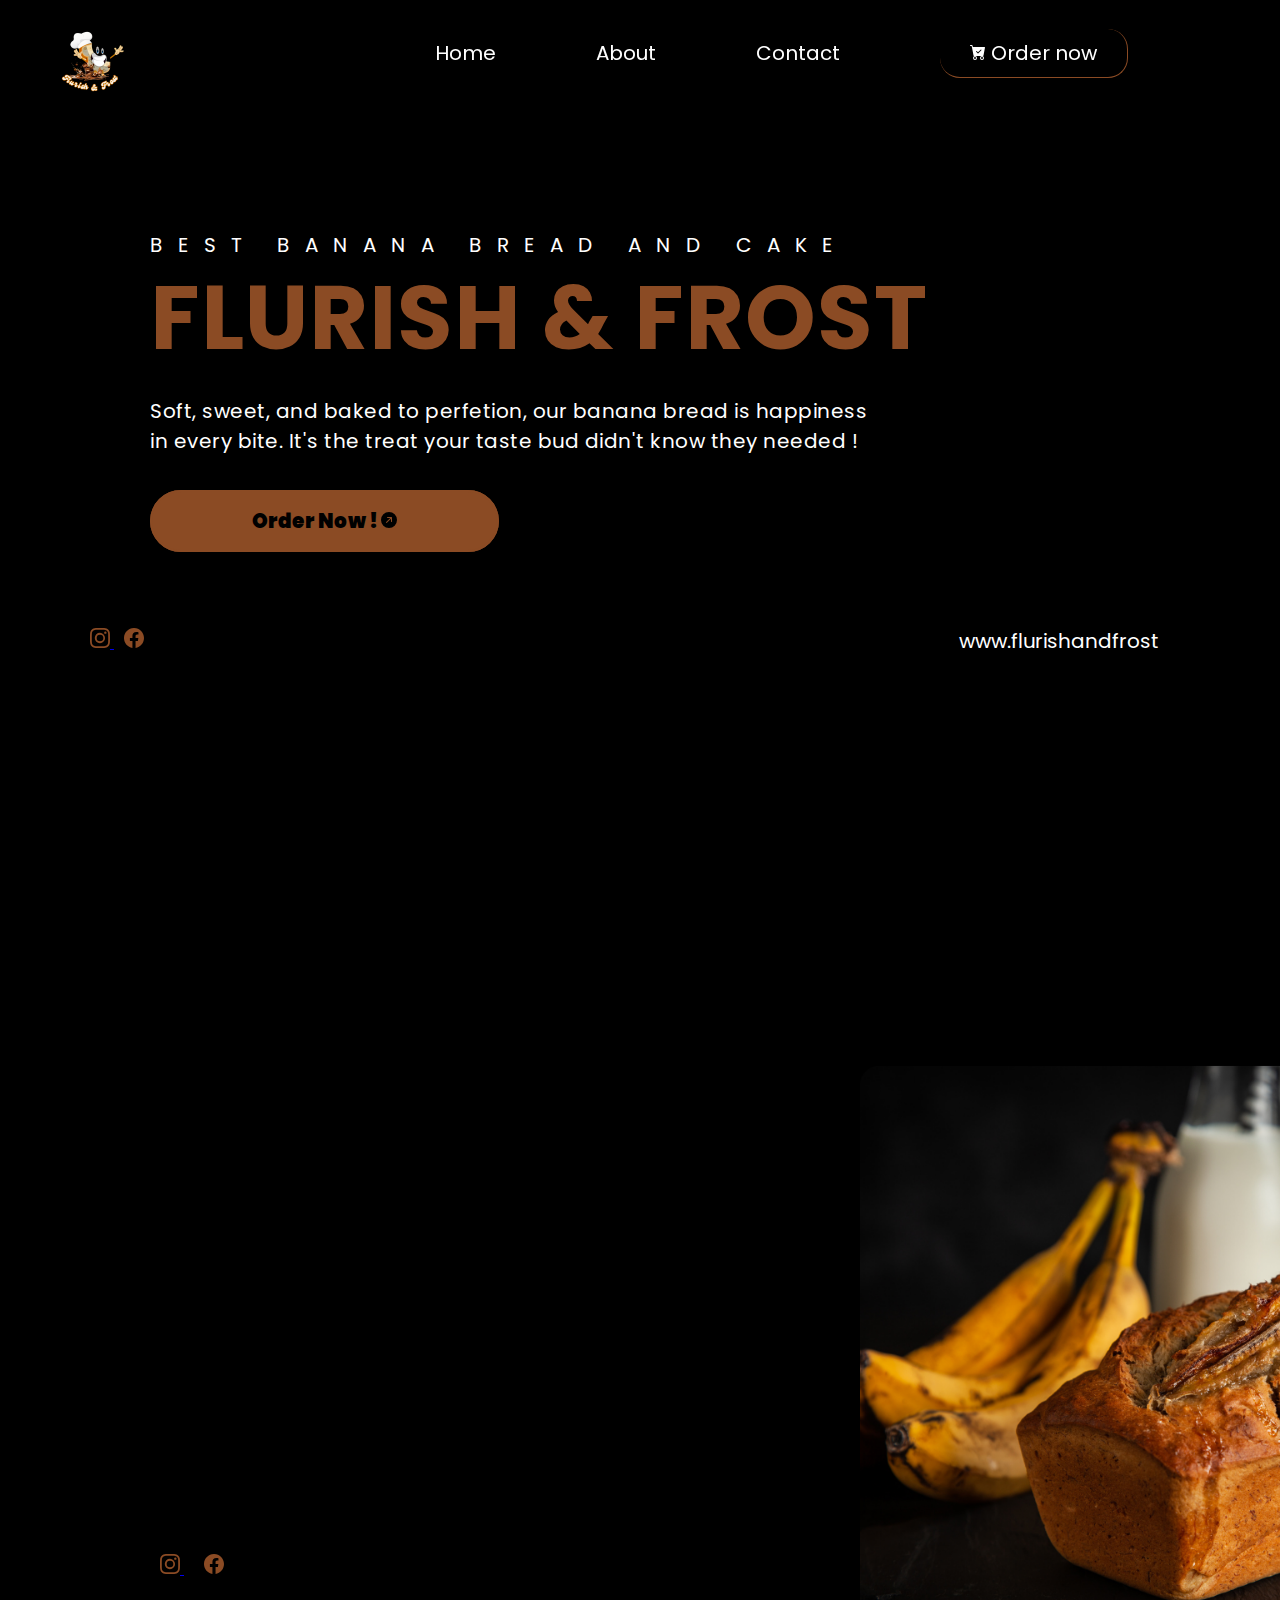
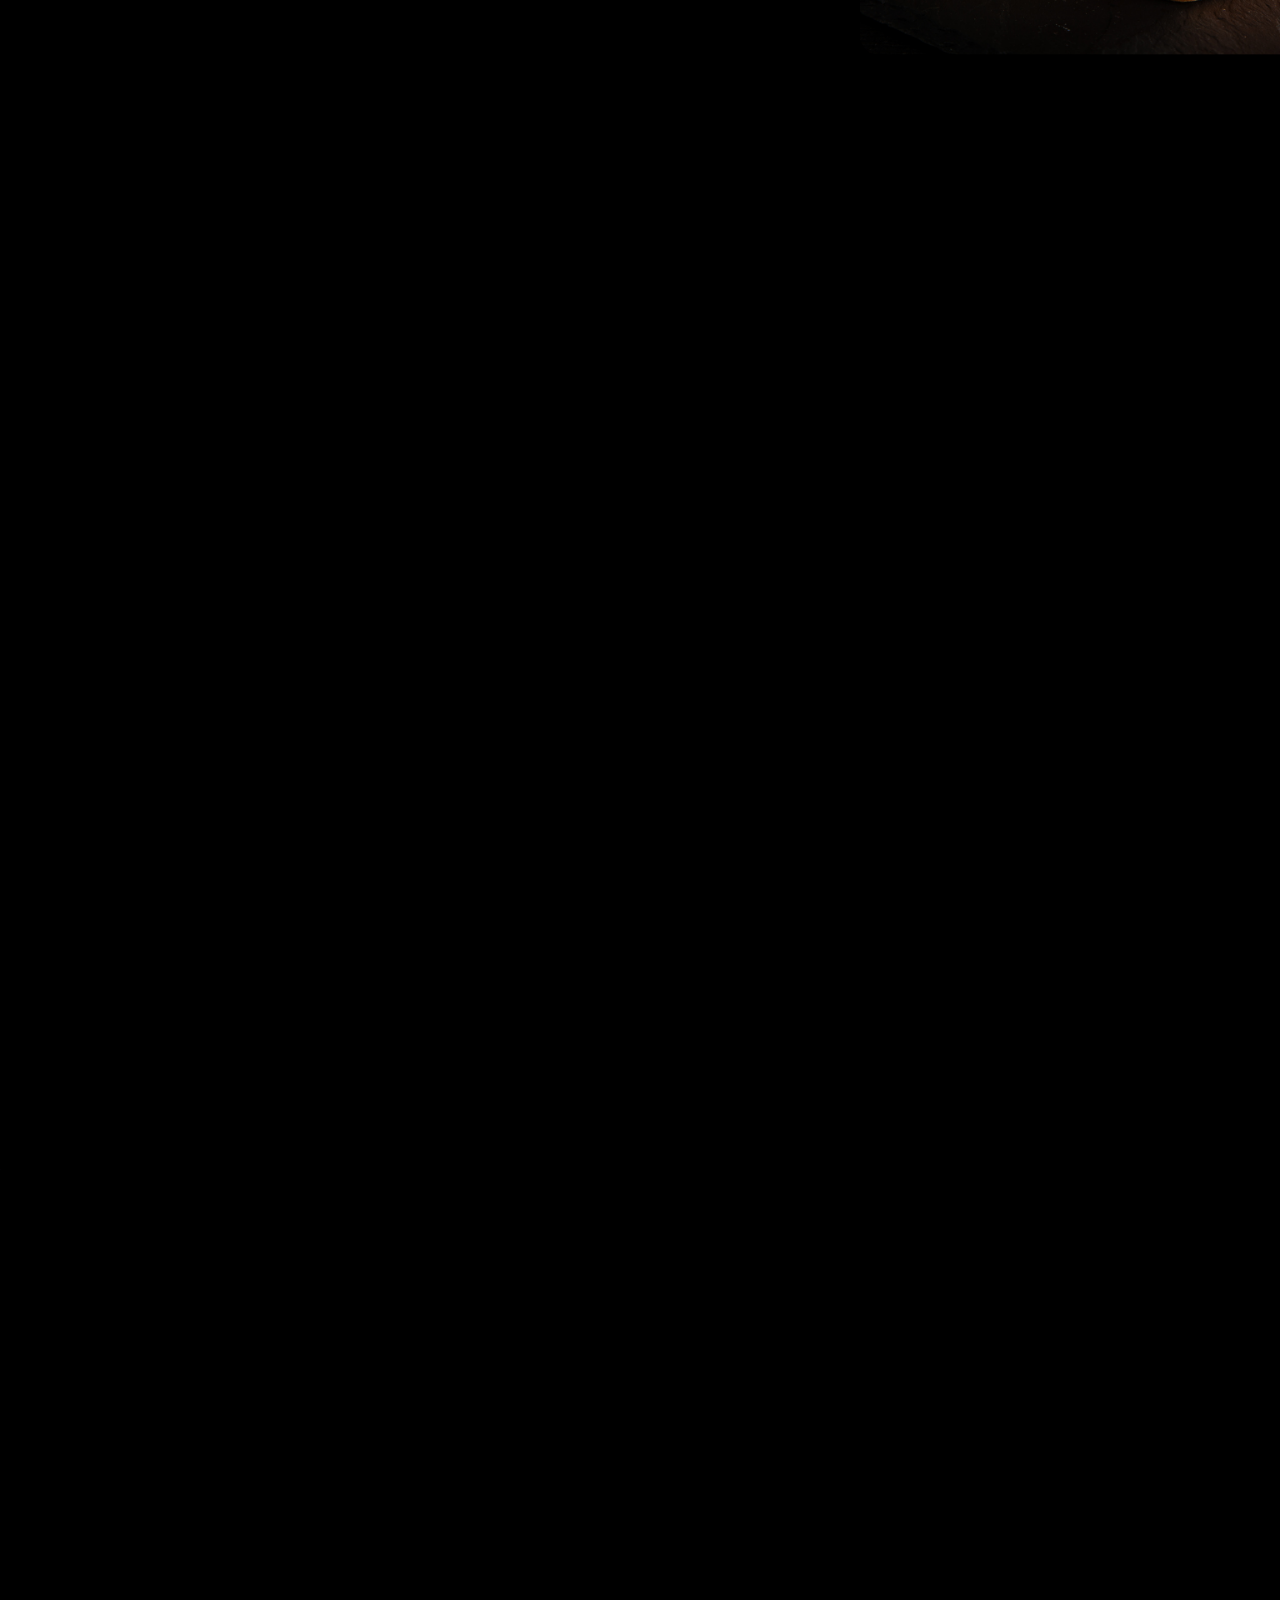
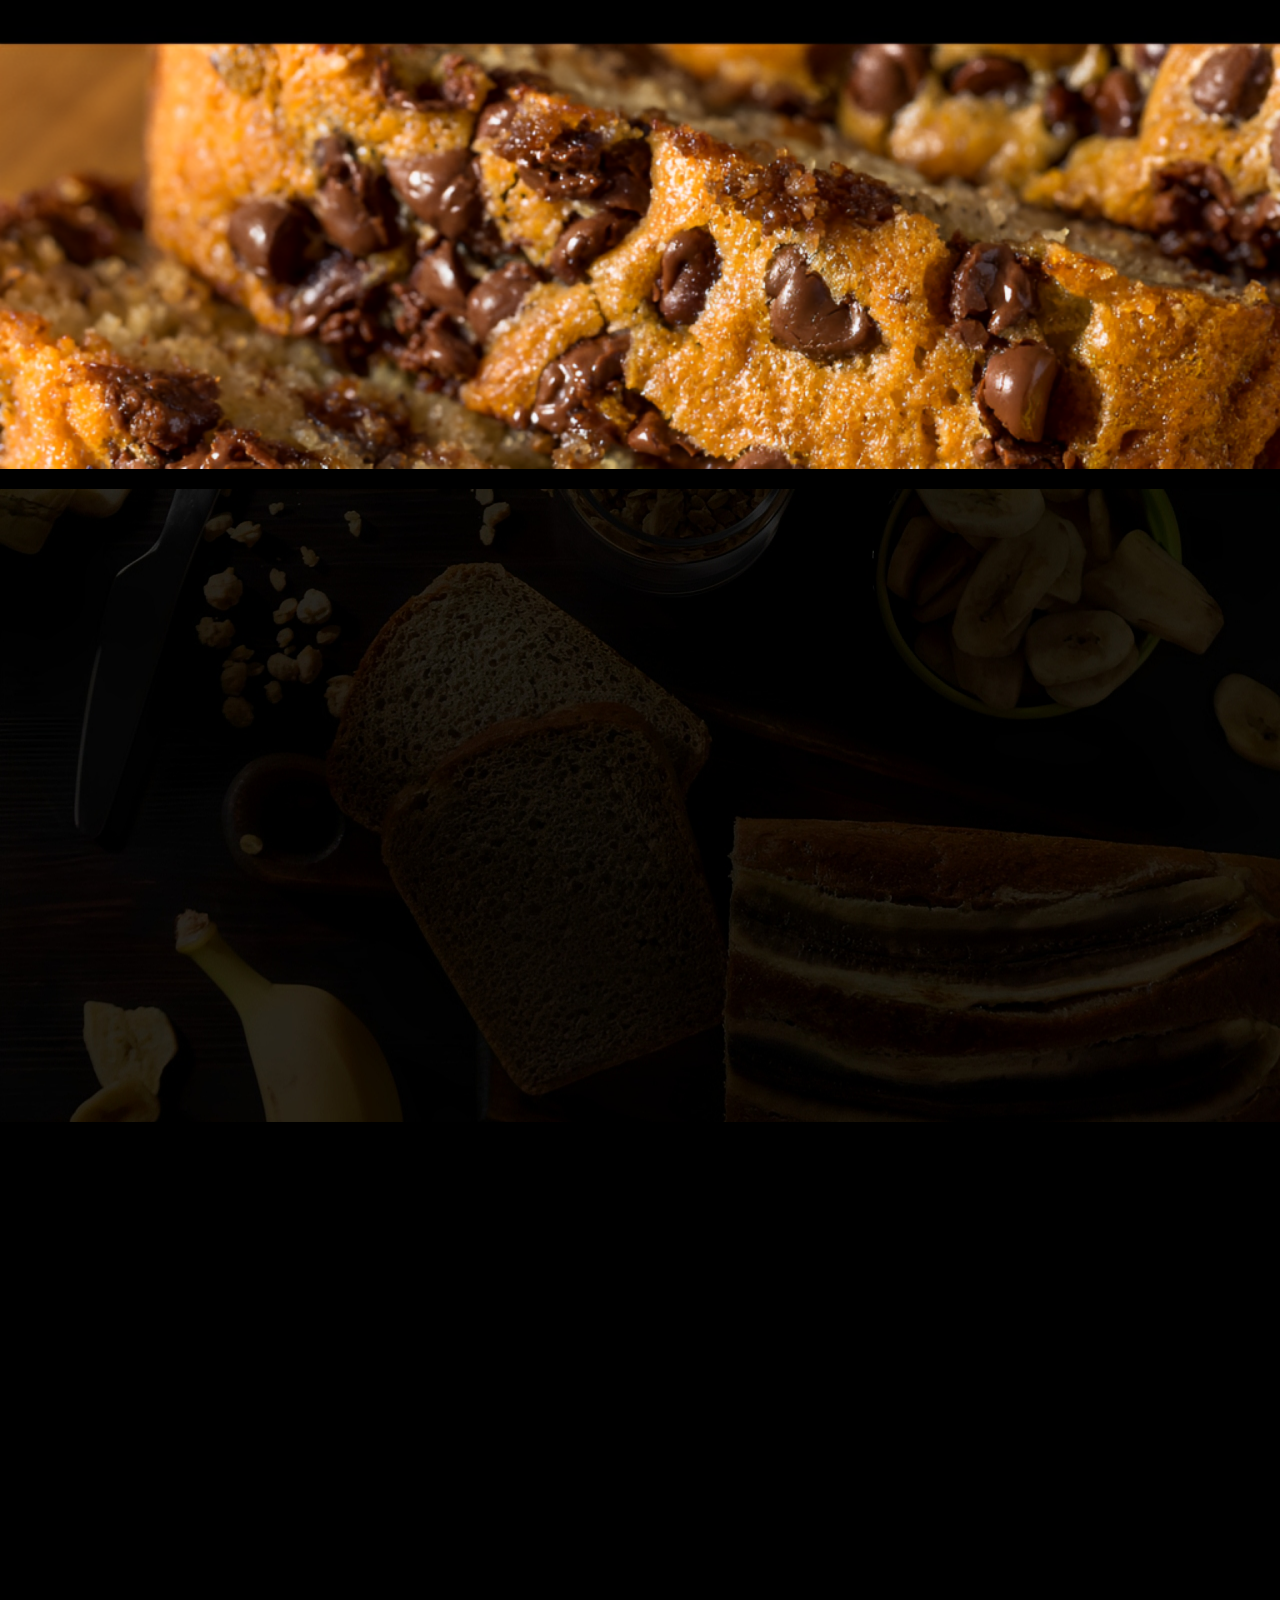
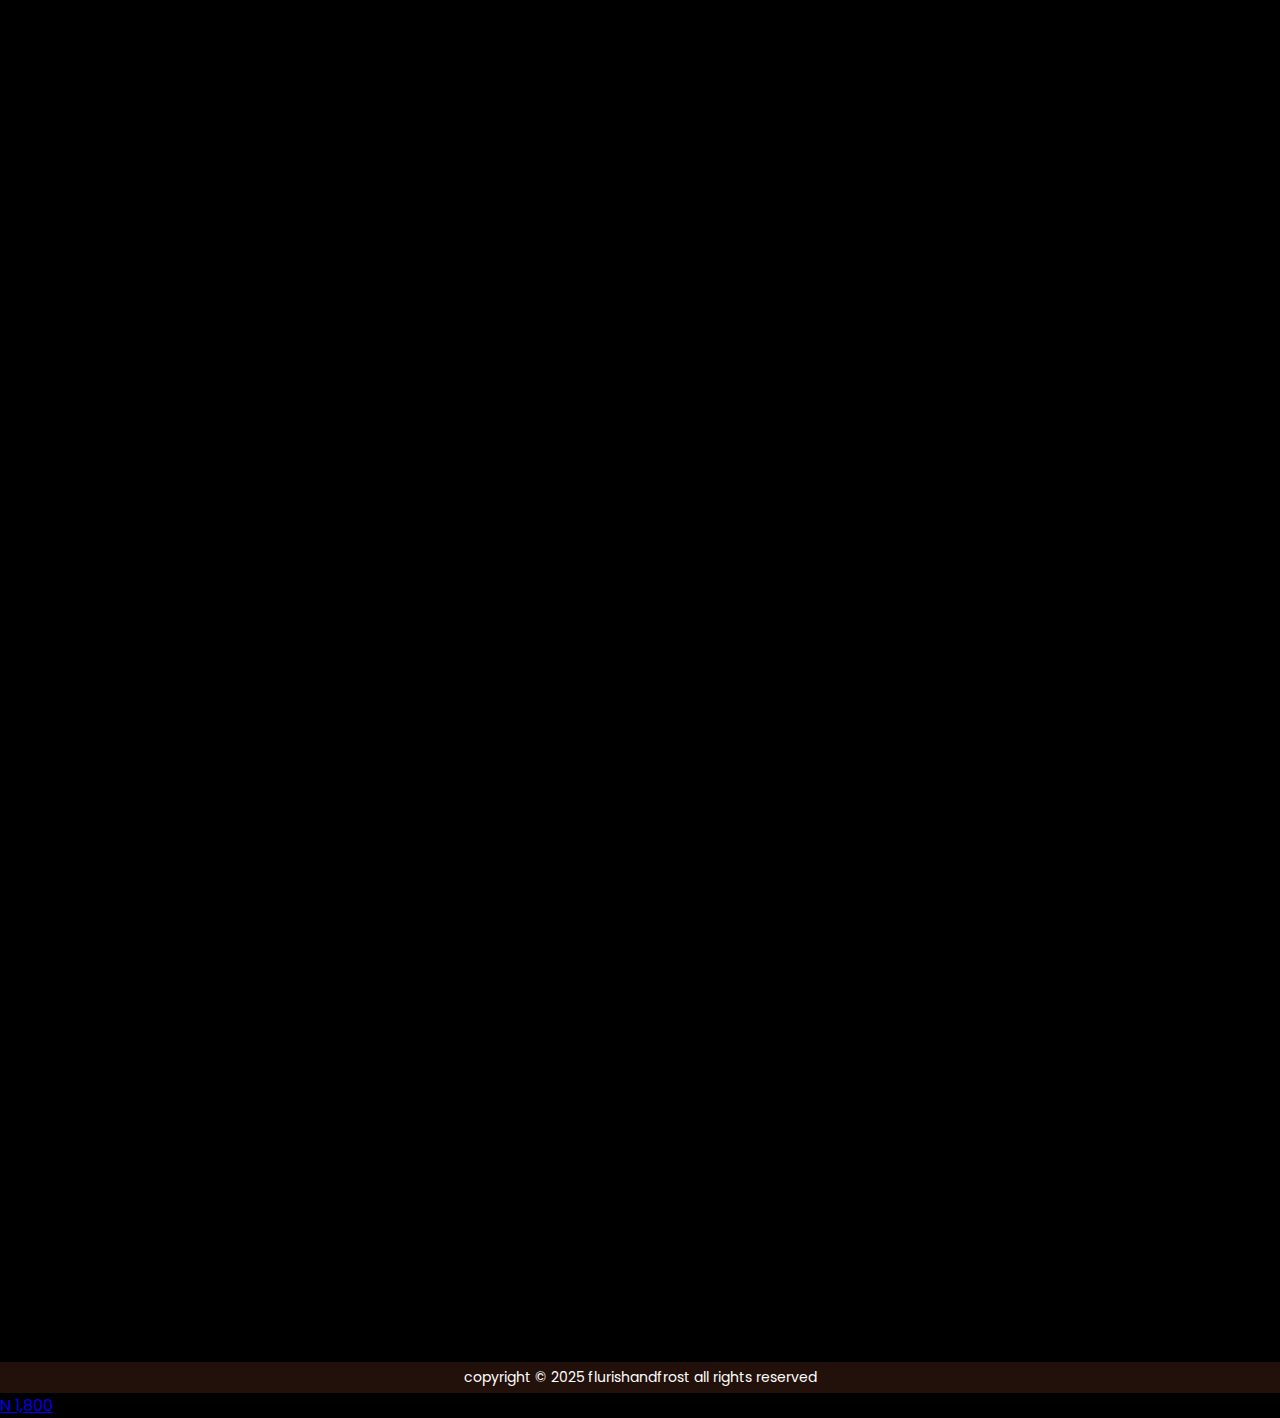
==== commit ca0ca5a0: "Add files via upload" ====
--- a/index.html
+++ b/index.html
@@ -35,7 +35,7 @@
           <li class="lists"><a href="#about">About</a></li>
           <li class="lists"><a href="#contact">Contact</a></li>
           <li class="go-to-menu">
-            <a href="#menu">
+            <a href="menu.html">
               <svg
                 xmlns="http://www.w3.org/2000/svg"
                 width="16"
@@ -54,7 +54,7 @@
         </ul>
       </header>
 
-      <div class="hero-main appear">
+      <div class="hero-main section">
         <p class="hero-spaced-letters">BEST BANANA BREAD AND CAKE</p>
         <h1>FLURISH & FROST</h1>
         <p class="hero-small-text">
@@ -62,7 +62,7 @@
           <br />
           in every bite. It's the treat your taste bud didn't know they needed !
         </p>
-        <a href="#menu">
+        <a href="menu.html">
           <strong>Order Now ! </strong>
           <svg
             xmlns="http://www.w3.org/2000/svg"
@@ -125,10 +125,10 @@
     <!--Hero section ends-->
 
     <!-- About section begins -->
-    <div class="about ease-in" id="about">
+    <div class="about" id="about">
       <div class="about-content">
-        <h1>About Us</h1>
-        <div class="card">
+        <h1 class="section">About Us</h1>
+        <div class="card section">
           <input id="click" type="checkbox" />
 
           <p>
@@ -201,410 +201,99 @@
     <!-- About section ends -->
 
     <!-- Menu setion Begins -->
-    <div class="menu-section ease-in" id="menu">
+    <div class="menu-section section" id="menu">
       <h2>Our Menu</h2>
+
+      <h3>Categories</h3>
       <div class="flex-menu">
-        <div class="table-menu ease-in i">
-          <section class="table-header">
-            <h2>MINI-SET COMBO</h2>
-          </section>
-          <section class="table-body">
-            <table>
-              <thead>
-                <tr>
-                  <th>ITEMS</th>
-                  <th>PRICE</th>
-                </tr>
-              </thead>
-
-              <tbody style="padding-top: 20px">
-                <tr>
-                  <td>BANANA BLISS (4 SET)</td>
-                  <td>
-                    <a
-                      href=""
-                      onclick="sendMessage('BANANA BLISS (4 SET)', 5600)"
-                      >N 5,600</a
-                    >
-                  </td>
-                </tr>
-              </tbody>
-
-              <tbody>
-                <tr>
-                  <td>NUTTY NANA (6 SET)</td>
-                  <td>
-                    <a
-                      href="#"
-                      onclick="sendMessage('NUTTY NANA (6 SET)', 8900)"
-                      >N 8,900</a
-                    >
-                  </td>
-                </tr>
-              </tbody>
-
-              <tbody>
-                <tr>
-                  <td>CHUNKY CHOCO NANA (4 SET)</td>
-                  <td>
-                    <a
-                      href="#"
-                      onclick="sendMessage('CHUNKY CHOCO NANA (4 SET)', 7000)"
-                      >N 7,000</a
-                    >
-                  </td>
-                </tr>
-              </tbody>
-
-              <tbody>
-                <tr>
-                  <td>BANANA BOOST (12 SET)</td>
-                  <td>
-                    <a
-                      href="#"
-                      onclick="sendMessage('BANANA BOOST (12 SET)', 19500)"
-                      >N 19,500</a
-                    >
-                  </td>
-                </tr>
-              </tbody>
-            </table>
-          </section>
-        </div>
-
-        <div class="table-menu ease-in ii">
-          <section class="table-header">
-            <h2>Classic breads</h2>
-          </section>
-          <section class="table-body">
-            <table>
-              <thead>
-                <tr>
-                  <th>ITEMS</th>
-                  <th>MINI</th>
-                  <th>REGULAR</th>
-                </tr>
-              </thead>
-
-              <tbody style="padding-top: 20px">
-                <tr>
-                  <td>BANANA</td>
-                  <td>
-                    <a href="#" onclick="sendMessage('Mini Banana Bread', 1400)"
-                      >N 1,400
-                    </a>
-                  </td>
-                  <td>
-                    <a
-                      href="#"
-                      onclick="sendMessage('Regular Banana Bread', 4500)"
-                      >N 4,500</a
-                    >
-                  </td>
-                </tr>
-              </tbody>
-
-              <tbody>
-                <tr>
-                  <td>BANANA X COCONUT</td>
-                  <td>
-                    <a
-                      href="#"
-                      onclick="sendMessage('Mini BANANA X COCONUT', 1500)"
-                      >N 1,500</a
-                    >
-                  </td>
-                  <td>
-                    <a
-                      href="#"
-                      onclick="sendMessage('Regular BANANA X COCONUT', 5000)"
-                      >N 5,000</a
-                    >
-                  </td>
-                </tr>
-              </tbody>
-
-              <tbody>
-                <tr>
-                  <td>BANANA X CARROT</td>
-                  <td>
-                    <a
-                      href="#"
-                      onclick="sendMessage('Mini BANANA X CARROTT', 1500)"
-                      >N 1,500
-                    </a>
-                  </td>
-                  <td>
-                    <a
-                      href="#"
-                      onclick="sendMessage('Regular BANANA X CARROT', 5000)"
-                      >N 5,000</a
-                    >
-                  </td>
-                </tr>
-              </tbody>
-
-              <tbody>
-                <tr>
-                  <td>BANANA X CHOCOLATE</td>
-                  <td>
-                    <a
-                      href="#"
-                      onclick="sendMessage('Mini BANANA X CHOCOLATE', 1700)"
-                      >N 1,700</a
-                    >
-                  </td>
-                  <td>
-                    <a
-                      href="#"
-                      onclick="sendMessage('Regular BANANA X CHOCOLATE', 6000)"
-                      >N6,000</a
-                    >
-                  </td>
-                </tr>
-              </tbody>
-
-              <tbody>
-                <tr>
-                  <td>BANANA X ALMOND</td>
-                  <td>
-                    <a
-                      href="#"
-                      onclick="sendMessage('Mini BANANA X ALMOND', 1500)"
-                      >N 1,500
-                    </a>
-                  </td>
-                  <td>
-                    <a
-                      href="#"
-                      onclick="sendMessage('Regular BANANA X ALMOND', 5000)"
-                      >N 5,000
-                    </a>
-                  </td>
-                </tr>
-              </tbody>
-
-              <tbody>
-                <tr>
-                  <td>BANANA X PEANUT</td>
-                  <td>
-                    <a
-                      href="#"
-                      onclick="sendMessage('Mini BANANA X PEANUT', 1500)"
-                      >N 1,500
-                    </a>
-                  </td>
-                  <td>
-                    <a
-                      href="#"
-                      onclick="sendMessage('Regular BANANA X PEANUT', 5000)"
-                      >N 5,000</a
-                    >
-                  </td>
-                </tr>
-              </tbody>
-            </table>
-          </section>
-        </div>
-
-        <div class="table-menu ease-in iii">
-          <section class="table-header">
-            <h2>Exotic breads</h2>
-          </section>
-          <section class="table-body">
-            <table>
-              <thead>
-                <tr>
-                  <th>ITEMS</th>
-                  <th>MINI</th>
-                  <th>REGULAR</th>
-                </tr>
-              </thead>
-
-              <tbody>
-                <tr>
-                  <td>BANANA X OREOS</td>
-                  <td>
-                    <a
-                      href="#"
-                      onclick="sendMessage('Mini BANANA X OREOS', 1800)"
-                      >N 1,800</a
-                    >
-                  </td>
-                  <td>
-                    <a
-                      href="#"
-                      onclick="sendMessage('Regular BANANA X OREOS', 6500)"
-                      >N 6,500</a
-                    >
-                  </td>
-                </tr>
-              </tbody>
-
-              <tbody>
-                <tr>
-                  <td>CHIC CHOC BLAST</td>
-                  <td>
-                    <a
-                      href="#"
-                      onclick="sendMessage('Mini CHIC CHOC BLAST', 2000)"
-                      >N 2,000</a
-                    >
-                  </td>
-                  <td>
-                    <a
-                      href="#"
-                      onclick="sendMessage('Regular CHIC CHOC BLAST', 7500)"
-                      >N 7,500</a
-                    >
-                  </td>
-                </tr>
-              </tbody>
-
-              <tbody>
-                <tr>
-                  <td>FRUTTI MIX</td>
-                  <td>
-                    <a href="#" onclick="sendMessage('Mini FRUTTI MIX', 1750)"
-                      >N 1,750</a
-                    >
-                  </td>
-                  <td>
-                    <a
-                      href="#"
-                      onclick="sendMessage('Regular FRUTTI MIX', 6000)"
-                      >N 6,000</a
-                    >
-                  </td>
-                </tr>
-              </tbody>
-
-              <tbody>
-                <tr>
-                  <td>NO SUGAR CLASSIC</td>
-                  <td>
-                    <a
-                      href="#"
-                      onclick="sendMessage('Mini NO SUGAR CLASSIC', 2000)"
-                      >N 2,000</a
-                    >
-                  </td>
-                  <td>
-                    <a
-                      href="#"
-                      onclick="sendMessage('Regular NO SUGAR CLASSIC', 7000)"
-                      >N7,000</a
-                    >
-                  </td>
-                </tr>
-              </tbody>
-
-              <tbody>
-                <tr>
-                  <td>NUTTY MIX</td>
-                  <td>
-                    <a href="#" onclick="sendMessage('Mini NUTTY MIX', 1700)"
-                      >N 1,700</a
-                    >
-                  </td>
-                  <td>
-                    <a href="#" onclick="sendMessage('Regular NUTTY MIX', 6500)"
-                      >N 6,500</a
-                    >
-                  </td>
-                </tr>
-              </tbody>
-
-              <tbody>
-                <tr>
-                  <td>BANANA X RAISINS</td>
-                  <td>
-                    <a
-                      href="#"
-                      onclick="sendMessage('Mini BANANA X RAISINS', 1700)"
-                      >N 1,700</a
-                    >
-                  </td>
-                  <td>
-                    <a
-                      href="#"
-                      onclick="sendMessage('Regular BANANA X RAISINS', 6000)"
-                      >N 6,000</a
-                    >
-                  </td>
-                </tr>
-              </tbody>
-
-              <tbody>
-                <tr>
-                  <td>BANANA X NUTELLA</td>
-                  <td>
-                    <a
-                      href="#"
-                      onclick="sendMessage('Mini BANANA X NUTELLA', 1850)"
-                      >N 1,850</a
-                    >
-                  </td>
-                  <td>
-                    <a
-                      href="#"
-                      onclick="sendMessage('Regular BANANA X NUTELLA', 7500)"
-                      >N 7,500</a
-                    >
-                  </td>
-                </tr>
-              </tbody>
-
-              <tbody>
-                <tr>
-                  <td>BANANA X CASHEW x CHOCOLATE CHUNKS</td>
-                  <td>
-                    <a
-                      href="#"
-                      onclick="sendMessage('Mini BANANA X CASHEW X CHOCOLATE CHUNKS', 2000)"
-                      >N 2,000</a
-                    >
-                  </td>
-                  <td>
-                    <a
-                      href="#"
-                      onclick="sendMessage('Regular BANANA X CASHEW X CHOCOLATE CHUNKS', 7500)"
-                      >N 7,500</a
-                    >
-                  </td>
-                </tr>
-              </tbody>
-
-              <tbody>
-                <tr>
-                  <td>BANANA X COCONUT X <br />RAISINS X ALMONDS</td>
-                  <td>
-                    <a
-                      href="#"
-                      onclick="sendMessage('Mini BANANA X COCONUT X RAISINS X ALMOND ', 1900)"
-                      >N 1,900</a
-                    >
-                  </td>
-                  <td>
-                    <a
-                      href="#"
-                      onclick="sendMessage('Regular BANANA X COCONUT X RAISINS X ALMOND', 7000)"
-                      >N 7,000</a
-                    >
-                  </td>
-                </tr>
-              </tbody>
-            </table>
-          </section>
-        </div>
+        <a href="classic.html"
+          ><div class="table-menu section i">
+            <span class="tooltiptext">
+              <svg
+                xmlns="http://www.w3.org/2000/svg"
+                width="16"
+                height="16"
+                fill="currentColor"
+                class="bi bi-cart-check-fill"
+                viewBox="0 0 16 16"
+              >
+                <path
+                  d="M.5 1a.5.5 0 0 0 0 1h1.11l.401 1.607 1.498 7.985A.5.5 0 0 0 4 12h1a2 2 0 1 0 0 4 2 2 0 0 0 0-4h7a2 2 0 1 0 0 4 2 2 0 0 0 0-4h1a.5.5 0 0 0 .491-.408l1.5-8A.5.5 0 0 0 14.5 3H2.89l-.405-1.621A.5.5 0 0 0 2 1zM6 14a1 1 0 1 1-2 0 1 1 0 0 1 2 0m7 0a1 1 0 1 1-2 0 1 1 0 0 1 2 0m-1.646-7.646-3 3a.5.5 0 0 1-.708 0l-1.5-1.5a.5.5 0 1 1 .708-.708L8 8.293l2.646-2.647a.5.5 0 0 1 .708.708"
+                />
+              </svg>
+              Order from our varieties
+            </span>
+            <h2>Classic Bread</h2>
+          </div>
+        </a>
+
+        <a href="mini-combo.html"
+          ><div class="table-menu section ii">
+            <span class="tooltiptext">
+              <svg
+                xmlns="http://www.w3.org/2000/svg"
+                width="16"
+                height="16"
+                fill="currentColor"
+                class="bi bi-cart-check-fill"
+                viewBox="0 0 16 16"
+              >
+                <path
+                  d="M.5 1a.5.5 0 0 0 0 1h1.11l.401 1.607 1.498 7.985A.5.5 0 0 0 4 12h1a2 2 0 1 0 0 4 2 2 0 0 0 0-4h7a2 2 0 1 0 0 4 2 2 0 0 0 0-4h1a.5.5 0 0 0 .491-.408l1.5-8A.5.5 0 0 0 14.5 3H2.89l-.405-1.621A.5.5 0 0 0 2 1zM6 14a1 1 0 1 1-2 0 1 1 0 0 1 2 0m7 0a1 1 0 1 1-2 0 1 1 0 0 1 2 0m-1.646-7.646-3 3a.5.5 0 0 1-.708 0l-1.5-1.5a.5.5 0 1 1 .708-.708L8 8.293l2.646-2.647a.5.5 0 0 1 .708.708"
+                />
+              </svg>
+              Order from our varieties
+            </span>
+            <h2>Mini-set combo deals</h2>
+          </div>
+        </a>
+
+        <a href="exotic.html"
+          ><div class="table-menu section iii">
+            <span class="tooltiptext">
+              <svg
+                xmlns="http://www.w3.org/2000/svg"
+                width="16"
+                height="16"
+                fill="currentColor"
+                class="bi bi-cart-check-fill"
+                viewBox="0 0 16 16"
+              >
+                <path
+                  d="M.5 1a.5.5 0 0 0 0 1h1.11l.401 1.607 1.498 7.985A.5.5 0 0 0 4 12h1a2 2 0 1 0 0 4 2 2 0 0 0 0-4h7a2 2 0 1 0 0 4 2 2 0 0 0 0-4h1a.5.5 0 0 0 .491-.408l1.5-8A.5.5 0 0 0 14.5 3H2.89l-.405-1.621A.5.5 0 0 0 2 1zM6 14a1 1 0 1 1-2 0 1 1 0 0 1 2 0m7 0a1 1 0 1 1-2 0 1 1 0 0 1 2 0m-1.646-7.646-3 3a.5.5 0 0 1-.708 0l-1.5-1.5a.5.5 0 1 1 .708-.708L8 8.293l2.646-2.647a.5.5 0 0 1 .708.708"
+                />
+              </svg>
+              Order from our varieties
+            </span>
+            <h2>Exotic Bread</h2>
+          </div>
+        </a>
+      </div>
+      <div class="all-breads">
+        <a href="menu.html"
+          >All Breads
+          <svg
+            xmlns="http://www.w3.org/2000/svg"
+            width="16"
+            height="16"
+            fill="currentColor"
+            class="bi bi-arrow-right-short"
+            viewBox="0 0 16 16"
+          >
+            <path
+              fill-rule="evenodd"
+              d="M4 8a.5.5 0 0 1 .5-.5h5.793L8.146 5.354a.5.5 0 1 1 .708-.708l3 3a.5.5 0 0 1 0 .708l-3 3a.5.5 0 0 1-.708-.708L10.293 8.5H4.5A.5.5 0 0 1 4 8"
+            />
+          </svg>
+        </a>
       </div>
     </div>
     <!-- Menu section Ends -->
 
     <!-- Best seller exotic section begins -->
     <div class="best-seller-exotic">
-      <h2>Best Seller</h2>
-      <div class="best-seller-card ease-in">
+      <h2 class="section">Best Seller</h2>
+      <div class="best-seller-card section">
         <h3>EXOTIC BREAD</h3>
         <p>
           Exotic banana bread takes the familiar comfort of a classic and
@@ -621,7 +310,7 @@
     <!-- Best seller mini-set combo begins -->
     <div class="best-seller-mini-combo">
       <div class="combo-flex">
-        <div class="combo-card ease-in">
+        <div class="combo-card section">
           <h2>Mini-set combo</h2>
           <input id="check" type="checkbox" />
 
@@ -644,7 +333,7 @@
           <label for="check">Read more</label>
         </div>
 
-        <div class="ease-in">
+        <div class="section">
           <img
             src="img/mini set combo.jpg"
             alt="mini-set banana bread"
@@ -656,9 +345,9 @@
     <!-- Best seller mini-set combo ends -->
 
     <!-- Vision section Begins-->
-    <div class="vision-section ease-in">
+    <div class="vision-section section">
       <h2>Vision & Mission</h2>
-      <div class="ease-in">
+      <div class="section">
         <h3>Vision</h3>
         <p>
           To be globally celebrated brand that transaforms the simple joys of
@@ -677,7 +366,7 @@
     <!-- Vision section Ends -->
 
     <!-- Contact Section begins -->
-    <div class="contact-section ease-in" id="contact">
+    <div class="contact-section section" id="contact">
       <h2>Contact Us</h2>
       <p>Order yours today !</p>
       <p class="xi">
@@ -773,3 +462,5 @@
     <script src="myscript.js"></script>
   </body>
 </html>
+
+<a href="#" onclick="sendMessage('Mini BANANA X OREOS', 1800)">N 1,800</a>
--- a/style.css
+++ b/style.css
@@ -103,7 +103,7 @@
 
 .hero-main {
   margin-left: 150px;
-  padding-top: 200px;
+  padding-top: 250px;
 }
 
 .hero-spaced-letters {
@@ -178,26 +178,6 @@
   );
 }
 
-@keyframes appear {
-  from {
-    opacity: 0;
-    scale: 0.5;
-  }
-  to {
-    opacity: 1;
-    scale: 1;
-  }
-}
-
-/* Animating the Heo section */
-.appear {
-  animation: appear 1s linear;
-  /* animation-timeline: view ();
-  animation-range: entry 0% cover 40%; */
-}
-
-/* Making the  hero section responsive */
-
 @media (max-width: 1360px) {
   header {
     margin-left: 0;
@@ -205,6 +185,10 @@
   }
   .hero-section {
     padding-top: 30px;
+  }
+
+  .hero-main {
+    padding-top: 200px;
   }
 }
 
@@ -310,7 +294,7 @@
   }
 }
 
-@media (max-width: 360px) {
+@media (max-width: 430px) {
   .logo {
     width: 40px;
   }
@@ -320,18 +304,18 @@
   }
 
   .hero-main {
-    margin-left: 20px;
+    margin-left: 30px;
     margin-top: -60px;
   }
   .hero-spaced-letters {
-    font-size: 10px;
+    font-size: 14px;
     line-height: 2;
     letter-spacing: 4px;
     margin-top: -20px;
     margin-bottom: 20px;
   }
   .hero-main h1 {
-    font-size: 20px;
+    font-size: 30px;
   }
   .hero-main a {
     padding: 5px 10px;
@@ -341,7 +325,7 @@
     font-size: 16px;
   }
   .hero-small-text {
-    font-size: 10px;
+    font-size: 14px;
     padding-right: 20px;
     margin-bottom: 25px;
   }
@@ -465,21 +449,17 @@
   margin-right: 95px;
 }
 
-@keyframes ease-in {
-  from {
-    opacity: 0;
-    scale: 0.5;
-  }
-  to {
-    opacity: 1;
-    scale: 1;
-  }
-}
-.ease-in {
-  animation: appear;
-  animation-timeline: view();
-  animation-range: entry 0% cover 40%;
-}
+.section {
+  opacity: 0;
+  transform: translateY(50px);
+  transition: opacity 1s ease-out, transform 1s ease-out;
+}
+
+.section.visible {
+  opacity: 1;
+  transform: translateY(0);
+}
+
 .card {
   color: #ffffff;
   background-color: transparent;
@@ -565,18 +545,18 @@
   }
 }
 
-@media (max-width: 360px) {
+@media (max-width: 430px) {
   .about h1 {
     font-size: 40px;
   }
 
   .about {
     padding-top: 100px;
-    padding-left: 15px;
+    padding-left: 25px;
   }
 
   .about p {
-    font-size: 12px;
+    font-size: 14px;
     margin-left: -30px;
   }
 }
@@ -621,9 +601,21 @@
   margin-bottom: 50px;
 }
 
+.menu-section h3 {
+  color: #fff;
+  font-size: 25px;
+  padding: 50px 150px;
+  text-transform: uppercase;
+  letter-spacing: 1.5px;
+}
+
+.menu-section a {
+  text-decoration: none;
+}
+
 .table-menu {
-  width: 420px;
-  background-image: url(img/menu-bakground2.png);
+  width: 400px;
+  height: 300px;
   background-repeat: repeat;
   background-size: cover;
   background-color: rgba(0, 0, 0, 0.693);
@@ -633,36 +625,58 @@
   border-radius: 12px;
 }
 
+.i {
+  background-image: url(img/Coconut\ x\ banana.jpg);
+}
+
+.ii {
+  background-image: url(img/mini\ set\ combo.jpg);
+}
+
+.iii {
+  background-image: url(img/Chic\ choc\ blast.jpg);
+}
+
 .table-menu h2 {
-  color: #8b4b24;
+  color: #fff;
   text-align: center;
   font-size: 20px;
-  margin-bottom: 20px;
+  margin-top: 80px;
   text-transform: uppercase;
 }
 
-table,
-th,
-td {
-  padding: 1.3rem;
-  border-collapse: collapse;
-  color: white;
-  text-align: left;
-}
-
-thead {
-  box-shadow: rgba(119, 119, 119, 0.16) 0px 3px 6px,
-    rgba(135, 135, 135, 0.23) 0px 3px 6px;
-  padding-bottom: 20px;
-}
-
-tbody {
-  font-size: 14px;
-  box-shadow: rgba(175, 163, 156, 0.378) 0px 10px 10px -10px;
-}
-
-tbody td {
-  padding-right: 0;
+.table-menu {
+  position: relative;
+  display: inline-block;
+}
+
+.table-menu .tooltiptext {
+  visibility: hidden;
+  border: 1px solid #8b4b24;
+  background-color: transparent;
+  color: #fff;
+  text-align: center;
+  border-radius: 20px;
+  margin-top: 120px;
+  left: 100px;
+  padding: 10px 20px;
+  /* Position the tooltip */
+  position: absolute;
+  z-index: 1;
+}
+
+.table-menu:hover .tooltiptext {
+  visibility: visible;
+}
+
+.menu-section a .table-menu:hover {
+  backdrop-filter: blur(2px);
+  background-color: rgba(14, 12, 11, 0.955);
+}
+
+a .table-menu:hover {
+  width: 450px;
+  transition: 0.5s;
 }
 
 .flex-menu {
@@ -670,28 +684,40 @@
   justify-content: center;
   gap: 30px;
 }
-tbody:hover {
-  cursor: pointer;
-  box-shadow: #8b4b246f 3px 3px 6px 0px inset,
-    rgba(255, 255, 255, 0.5) -3px -3px 6px 1px inset;
-  background-color: rgba(139, 75, 36, 0.129);
-  transition: 1.5s;
-  border-radius: 7px;
-}
-
-.i {
-  padding-left: 55px;
-}
-
-td a {
+
+.all-breads a {
+  display: block;
   text-decoration: none;
-  color: white;
-}
-
-td a:hover {
-  color: #280ac0;
-  font-weight: 800;
-  transition: 0.5s;
+  font-size: 20px;
+  color: #fff;
+  font-weight: bold;
+  transition: color 0.3s ease-in-out;
+  border-right: 1px solid #8b4b24;
+  border-bottom: 1px solid #8b4b24;
+  padding: 10px 15px;
+  border-radius: 20px;
+  text-align: center;
+  width: 200px;
+  margin-left: auto;
+  margin-right: auto;
+  margin-top: 80px;
+}
+
+/* Define the bounce animation */
+@keyframes bounce {
+  0%,
+  100% {
+    transform: translateY(0);
+  }
+  50% {
+    transform: translateY(-10px);
+  }
+}
+
+/* Apply the animation on hover */
+.all-breads a:hover {
+  animation: bounce 0.5s ease-in-out;
+  color: #8b4b24; /* Change color on hover */
 }
 
 /* MAKING MENU SECTION RESPONSIVE */
@@ -700,16 +726,16 @@
     font-size: 60px;
   }
 
+  .menu-section h3 {
+    padding-bottom: 90px;
+  }
+
   .table-menu {
     width: 350px;
   }
 
   .table-menu h2 {
     font-size: 18px;
-  }
-
-  tbody {
-    font-size: 12px;
   }
 }
 
@@ -717,37 +743,42 @@
   .menu-section h2 {
     font-size: 60px;
   }
-  .i {
-    padding-left: 100px;
-  }
-
-  .ii {
-    padding-left: 85px;
+
+  .menu-section h3 {
+    font-size: 20px;
+    padding-left: 80px;
   }
 
   .table-menu {
-    width: 600px;
+    width: 700px;
     margin-left: auto;
     margin-right: auto;
     margin-bottom: 50px;
+    display: block;
   }
 
   .flex-menu {
     display: block;
   }
 
+  .table-menu .tooltiptext {
+    visibility: visible;
+    margin-top: 130px;
+    left: 220px;
+  }
+
+  .menu-section a .table-menu {
+    backdrop-filter: blur(2px);
+    background-color: rgba(14, 12, 11, 0.915);
+  }
+
+  a .table-menu:hover {
+    width: 700px;
+    transition: 0.5s;
+  }
+
   .table-menu h2 {
     font-size: 25px;
-  }
-
-  table,
-  th,
-  td {
-    padding: 1.5rem;
-  }
-
-  tbody {
-    font-size: 18px;
   }
 }
 
@@ -755,19 +786,13 @@
   .menu-section h2 {
     font-size: 50px;
   }
-  .i {
-    padding-left: 60px;
-  }
-
-  .ii {
-    padding-left: 60px;
-  }
 
   .table-menu {
-    width: 500px;
+    width: 700px;
     margin-left: auto;
     margin-right: auto;
     margin-bottom: 50px;
+    display: block;
   }
 
   .flex-menu {
@@ -777,99 +802,91 @@
   .table-menu h2 {
     font-size: 20px;
   }
-
-  table,
-  th,
-  td {
-    padding: 1.5rem;
-  }
-
-  tbody {
-    font-size: 16px;
-  }
 }
 
 @media (max-width: 700px) {
   .table-menu {
-    width: 450px;
-  }
-
-  tbody {
+    width: 600px;
+  }
+
+  a .table-menu:hover {
+    width: 600px;
+    transition: 0.5s;
+  }
+
+  .table-menu h2 {
+    font-size: 20px;
+  }
+}
+
+@media (max-width: 450px) {
+  .table-menu {
+    width: 350px;
+  }
+
+  a .table-menu:hover {
+    width: 350px;
+    transition: 0.5s;
+  }
+
+  .table-menu h2 {
+    font-size: 18px;
+  }
+
+  .menu-section h3 {
+    width: 300px;
+    font-size: 18px;
+    margin-left: auto;
+    margin-right: auto;
+    display: block;
+  }
+
+  .table-menu .tooltiptext {
+    left: 40px !important;
+    font-size: 16px;
+  }
+}
+
+@media (max-width: 430px) {
+  .table-menu {
+    width: 300px;
+  }
+
+  a .table-menu:hover {
+    width: 300px;
+  }
+
+  .table-menu h2 {
+    font-size: 16px;
+  }
+
+  .menu-section h3 {
+    width: 300px;
+    font-size: 16px;
+  }
+
+  .table-menu .tooltiptext {
+    left: 55px;
     font-size: 14px;
   }
 }
 
-@media (max-width: 450px) {
-  td a {
-    border-bottom: 1px solid #280ac0;
-    padding-bottom: 10px;
-    border-radius: 3px;
-  }
-
-  .i {
-    padding-left: 55px;
-  }
-
-  .ii {
-    padding-left: 30px;
-  }
-}
-
-@media (max-width: 360px) {
+@media (max-width: 350px) {
   .table-menu {
-    width: 100vw;
-  }
-
-  tbody {
-    font-size: 10px;
-  }
-
-  .i {
-    padding-left: 20px;
-  }
-
-  .ii {
-    padding-left: 0;
-  }
-
-  .iii {
-    width: 350px;
-    font-size: 10px;
-  }
-}
-
-@media (max-width: 350px) {
-  .menu-section h2 {
-    font-size: 30px;
-  }
-
-  .table-header h2 {
+    width: 290px;
+  }
+
+  a .table-menu:hover {
+    width: 290px;
+  }
+
+  .menu-section h3 {
+    width: 270px;
+  }
+
+  .table-menu .tooltiptext {
+    left: 50px;
     font-size: 14px;
-  }
-
-  .menu-section .table-menu {
-    width: auto;
-  }
-
-  tbody {
-    font-size: 8px;
-  }
-
-  thead th {
-    font-size: 8px;
-  }
-
-  .i {
-    padding-left: 20px;
-  }
-
-  .ii {
-    padding-left: 0;
-  }
-
-  .iii {
-    width: 350px;
-    font-size: 10px;
   }
 }
 
@@ -955,13 +972,13 @@
   }
 }
 
-@media (max-width: 360px) {
+@media (max-width: 430px) {
   .best-seller-card {
-    width: 300px;
+    width: 340px;
   }
 
   .best-seller-card p {
-    font-size: 12px;
+    font-size: 14px;
   }
 
   .best-seller-exotic h2 {
@@ -1124,14 +1141,14 @@
     width: 300px;
   }
 }
-@media (max-width: 360px) {
+@media (max-width: 430px) {
   .best-seller-mini-combo {
-    padding-left: 10px;
+    padding-left: 35px;
   }
 
   .best-seller-mini-combo p {
     font-size: 16px;
-    width: 270px;
+    width: 280px;
   }
 
   .best-seller-mini-combo img {
@@ -1263,6 +1280,21 @@
   }
 }
 
+@media (max-width: 430px) {
+  .vision-section {
+    padding-left: 30px;
+  }
+
+  .vision-section p {
+    font-size: 12px;
+    width: 300px;
+  }
+
+  .vision-section h2 {
+    font-size: 30px;
+  }
+}
+
 @media (max-width: 350px) {
   .vision-section {
     padding-top: 70px;
@@ -1416,11 +1448,10 @@
   }
 }
 
-@media (max-width: 360px) {
+@media (max-width: 430px) {
   .contact-section {
-    padding-left: 10px;
+    padding-left: 25px;
     padding-top: 100px;
-    background-position: left;
   }
 
   .contact-section h2 {
@@ -1483,10 +1514,18 @@
   background-color: #22100a;
 }
 
-@media (max-width: 350px) {
+@media (max-width: 430px) {
   footer {
-    font-size: 8px;
+    font-size: 10px;
   }
 }
 
 /* footer ends */
+
+/* STYLING THE MENU SECTION */
+
+/* ALL BREADS MENU SECTION BEGINS */
+
+/* Navbar Styling */
+
+/* ALL BREADS MENU SECTION ENDS */
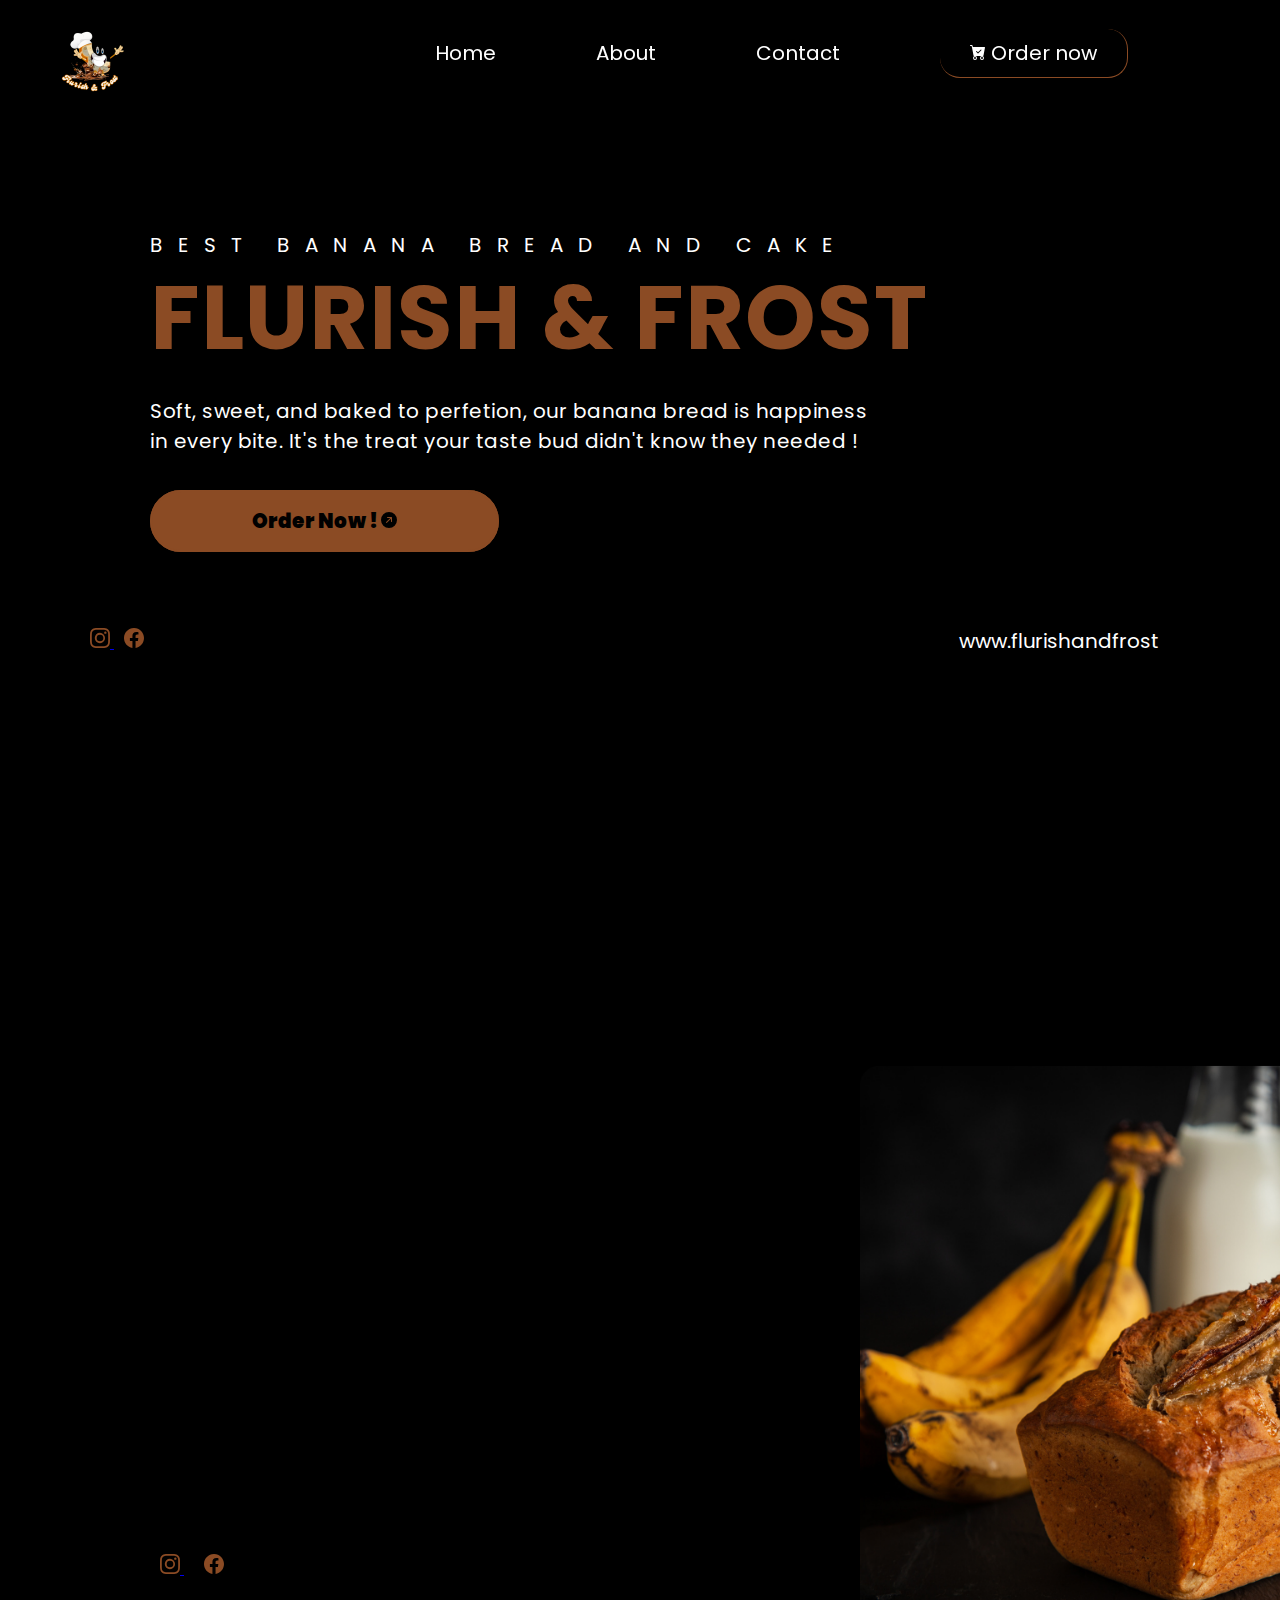
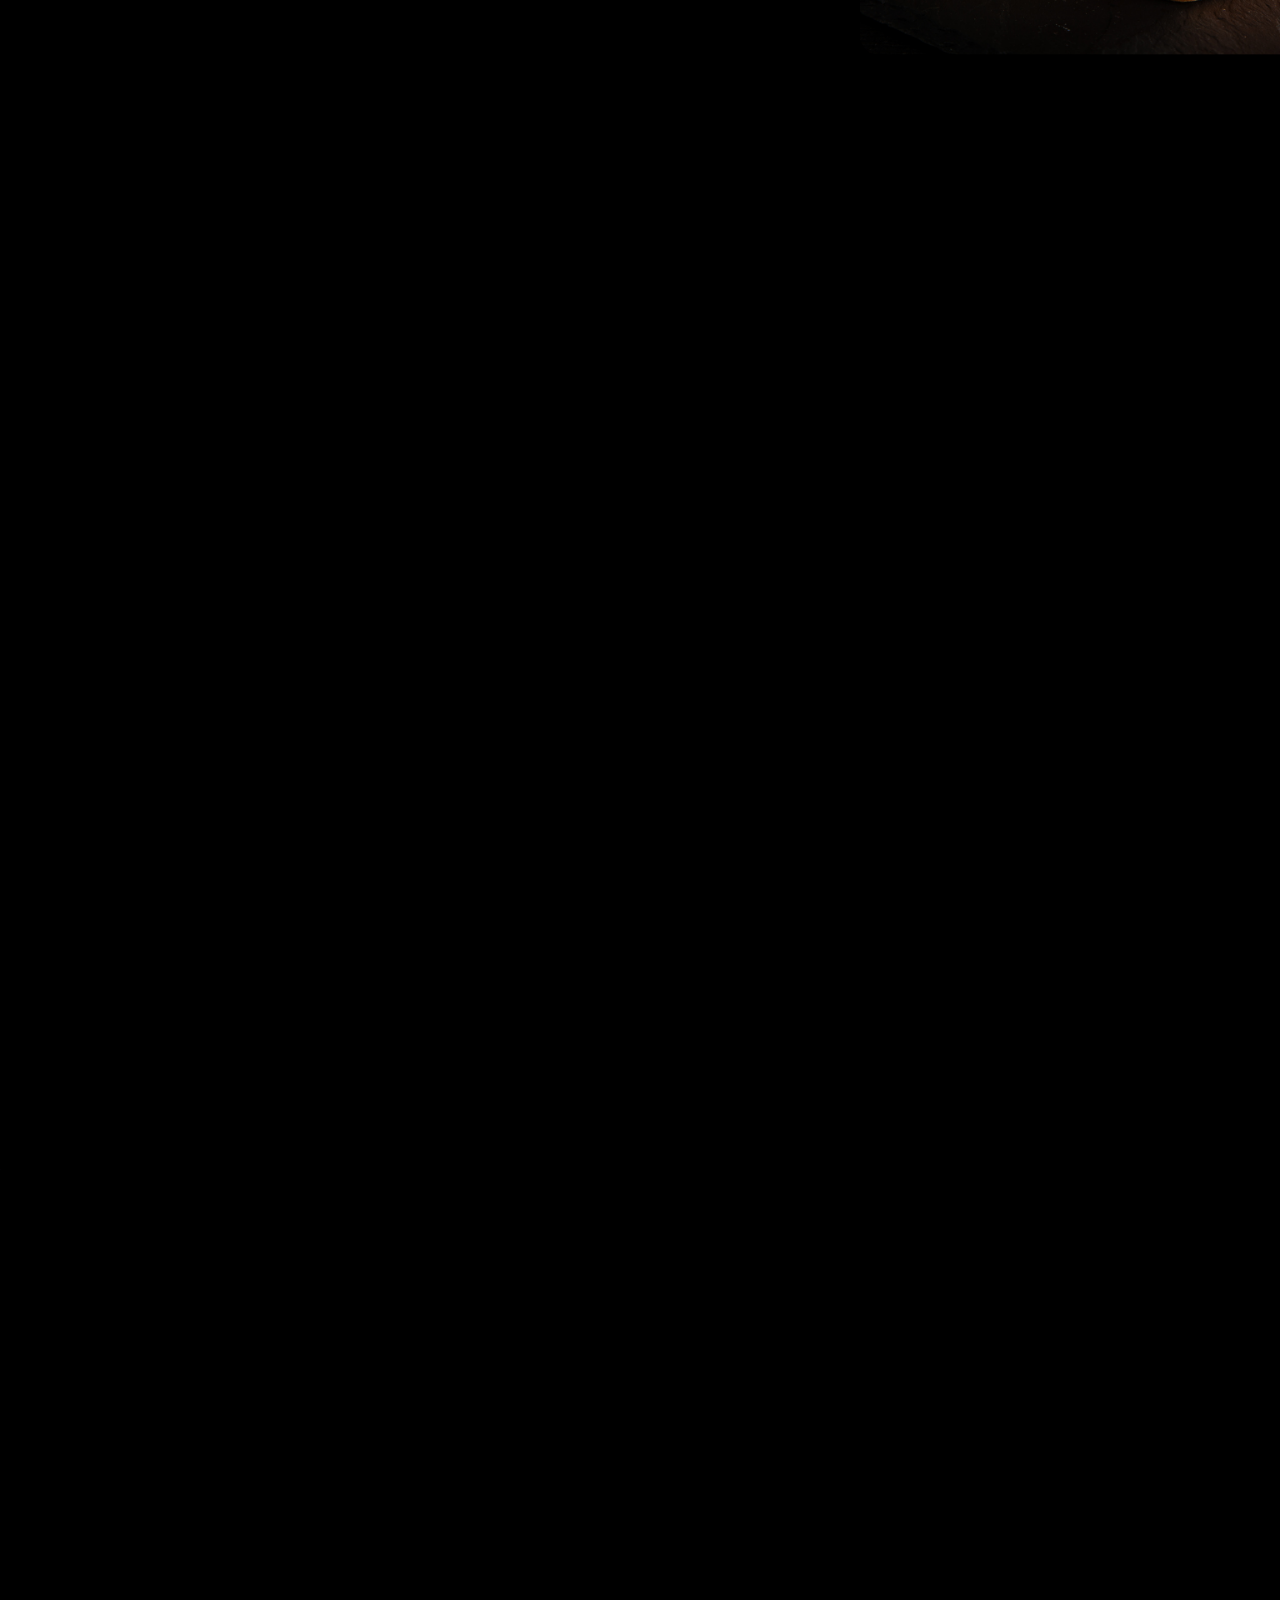
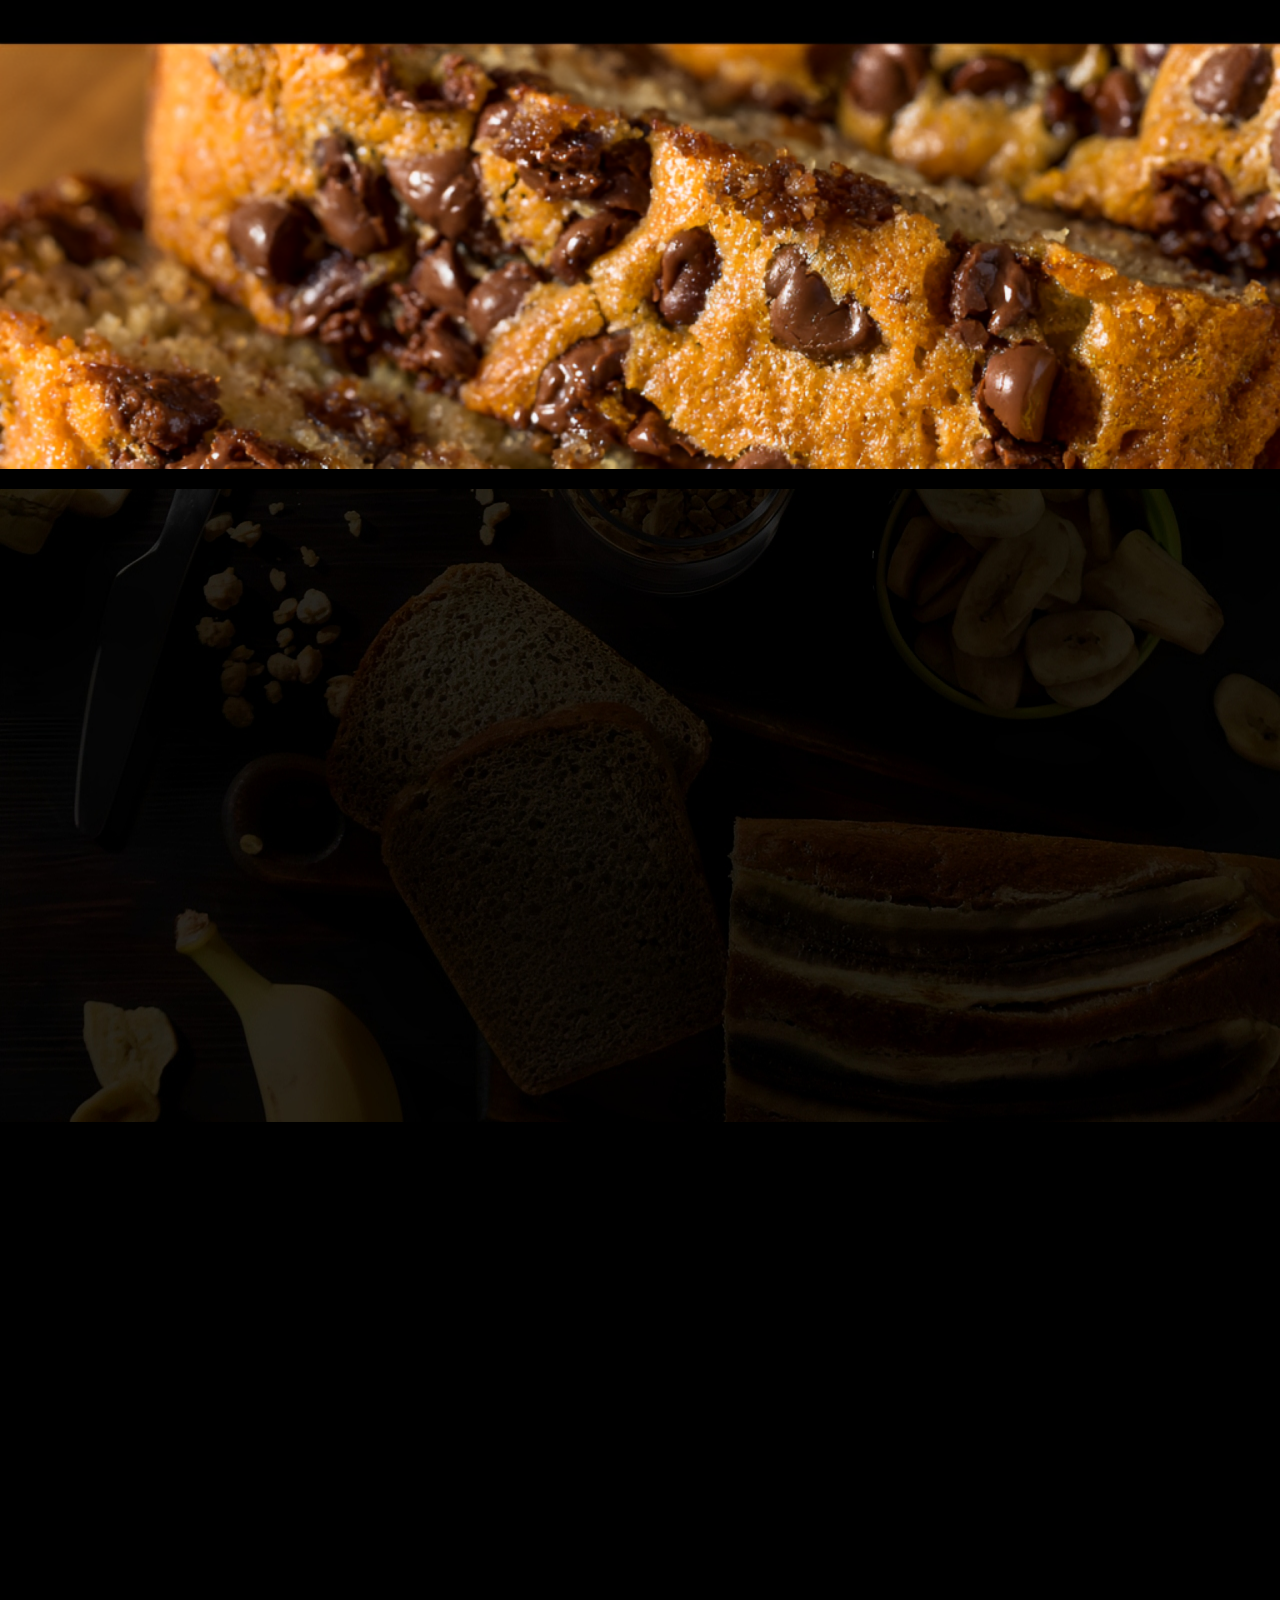
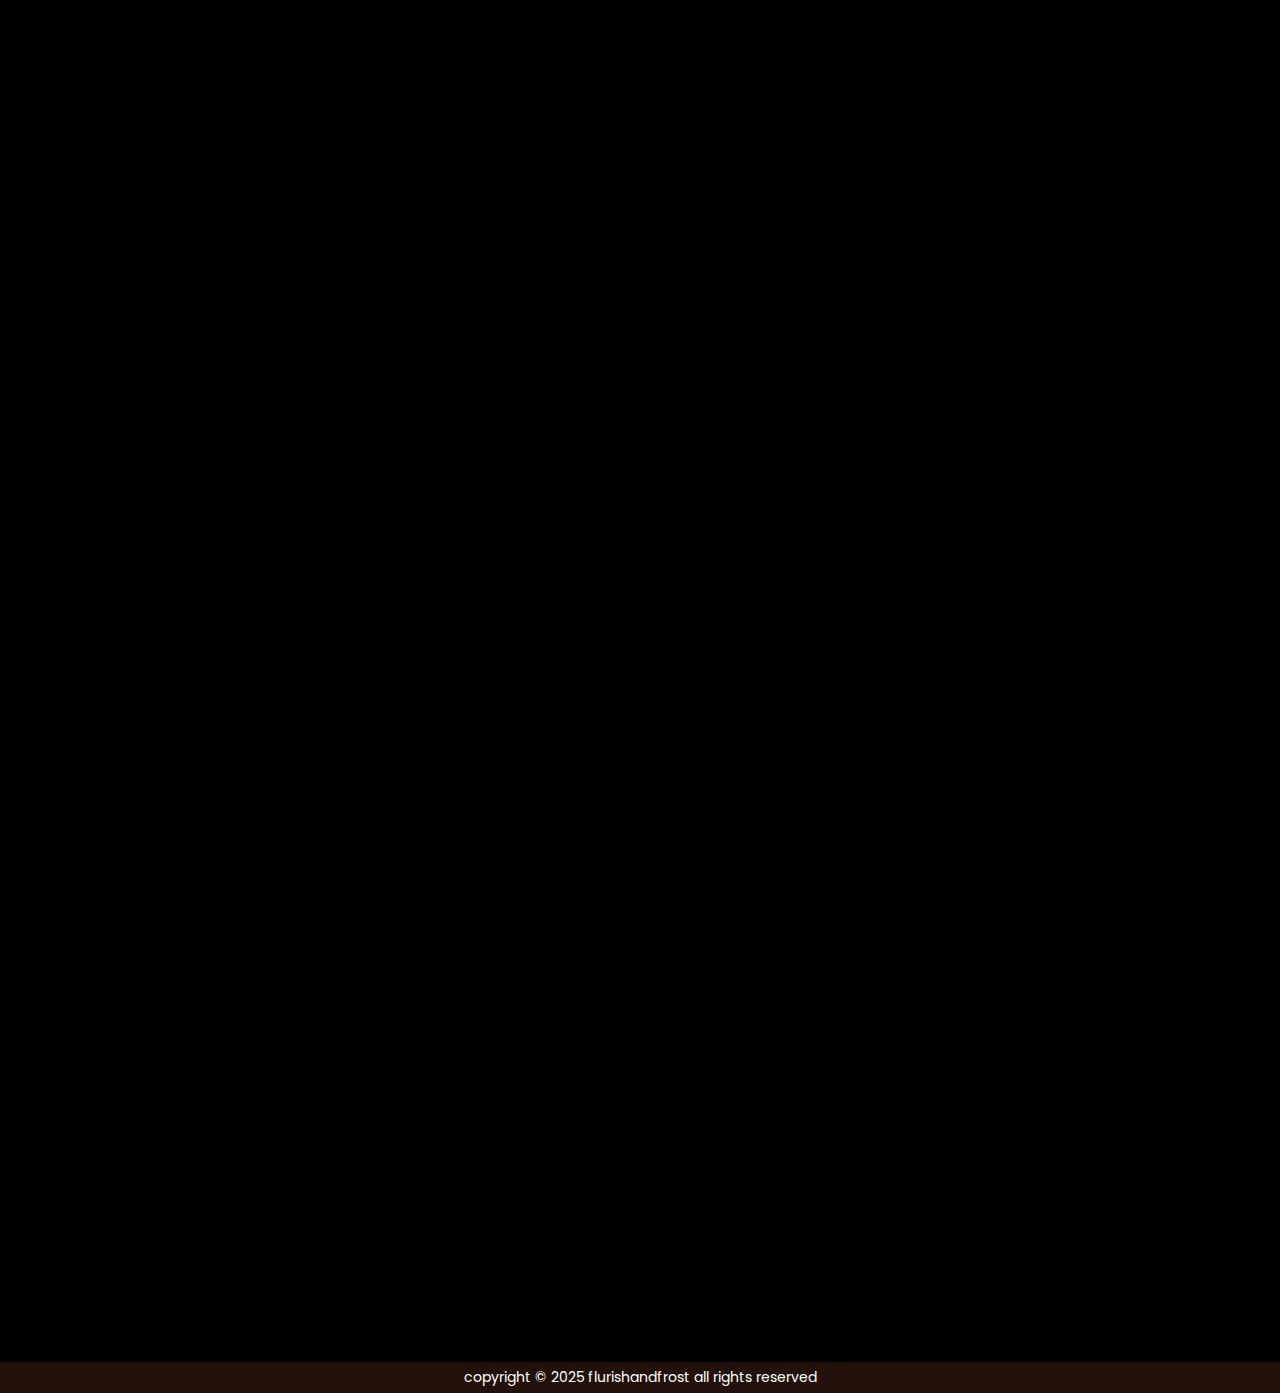
==== commit 03be1adc: "Add files via upload" ====
--- a/index.html
+++ b/index.html
@@ -462,5 +462,3 @@
     <script src="myscript.js"></script>
   </body>
 </html>
-
-<a href="#" onclick="sendMessage('Mini BANANA X OREOS', 1800)">N 1,800</a>
